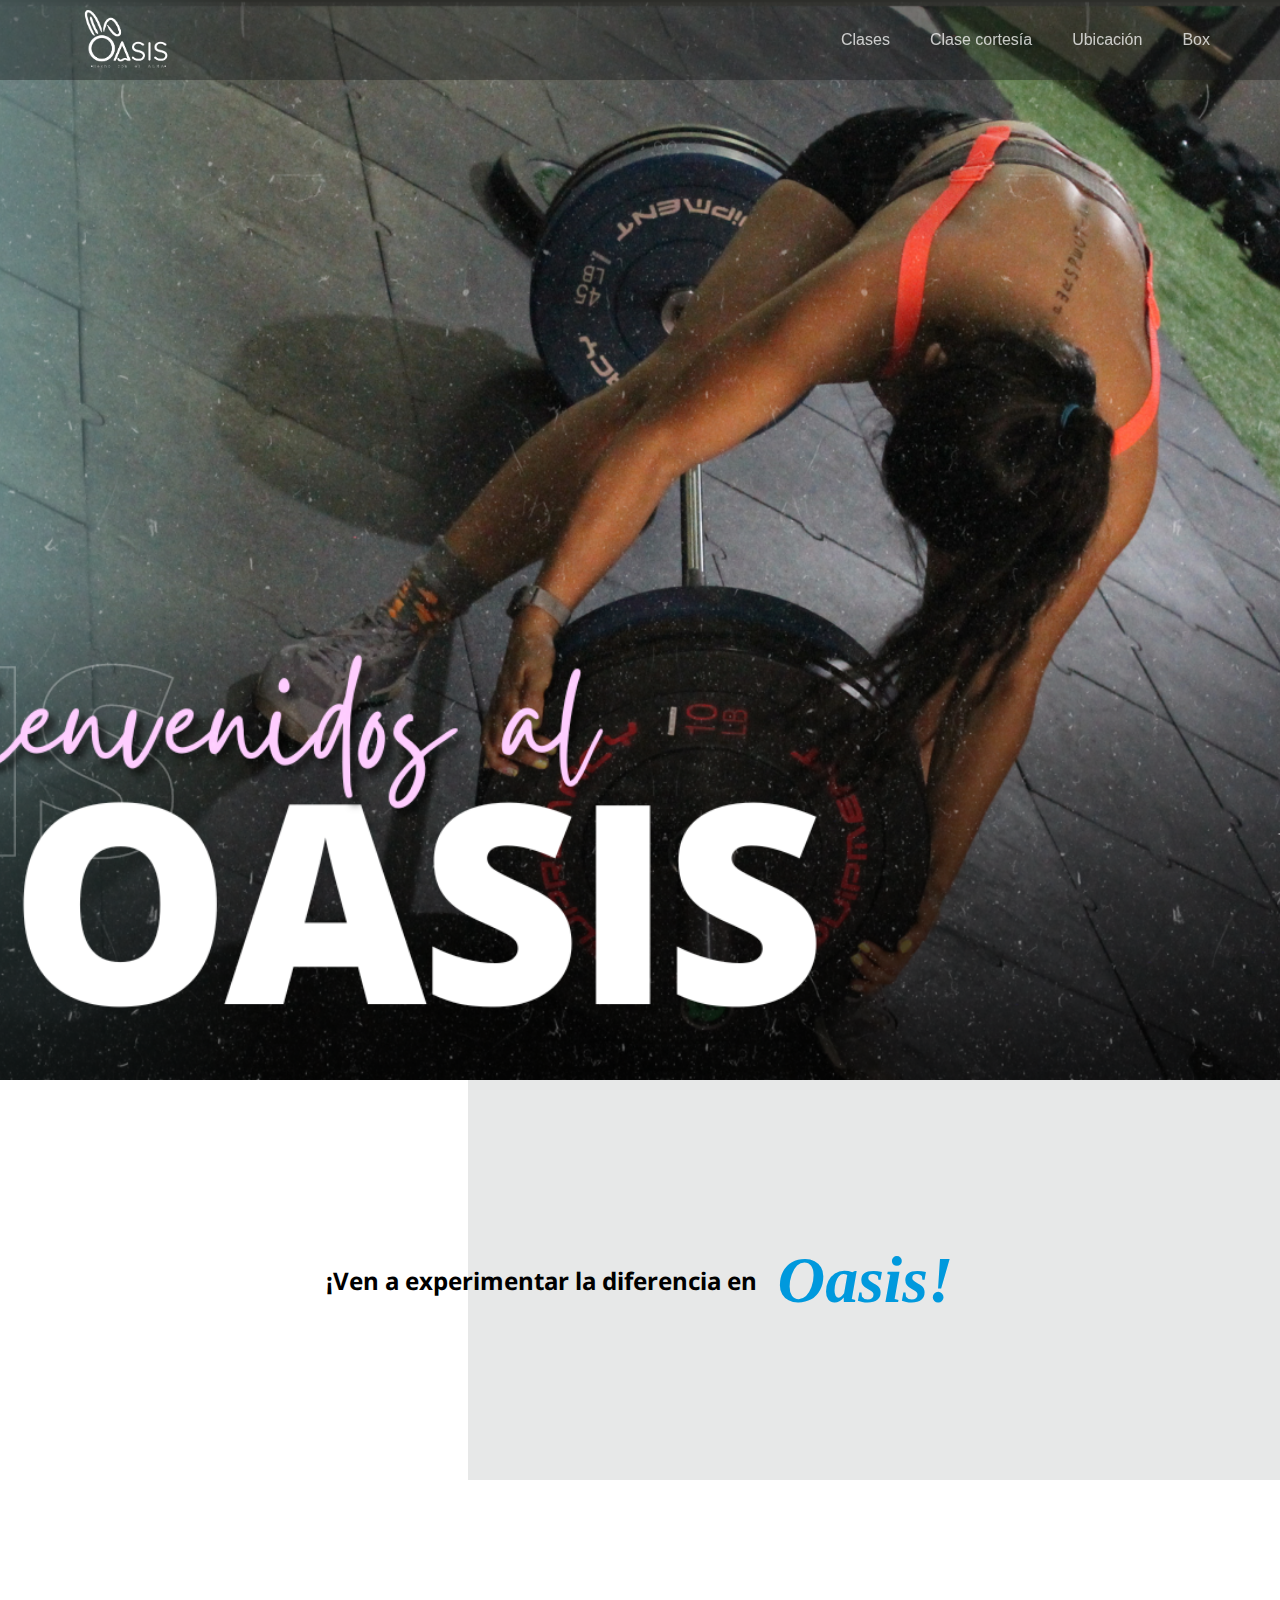
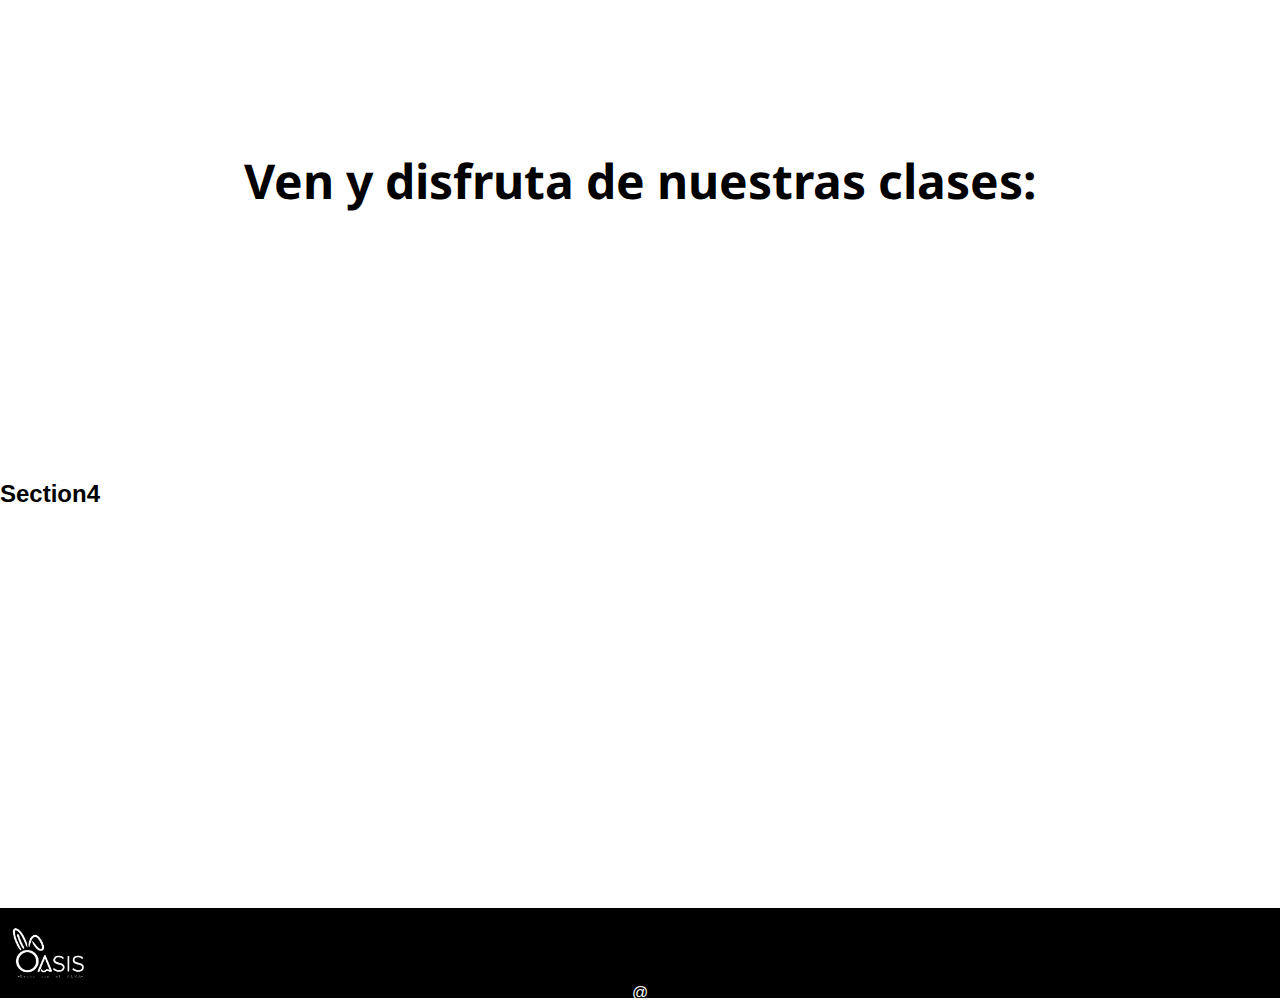
==== OASIS/index.html @ 42838b5b "Se migra el proyecto oasis para repositorio aparte" ====
<!DOCTYPE html>
<html lang="en">
  <head>
    <meta charset="UTF-8" />
    <meta http-equiv="X-UA-Compatible" content="IE=edge" />
    <meta name="viewport" content="width=device-width, initial-scale=1.0" />
    <link
      rel="shortcut icon"
      href="./icons/aplicacionesLogo-07 (1).ico"
      type="image/x-icon"
    />
    <link rel="preconnect" href="https://fonts.googleapis.com" />
    <link rel="preconnect" href="https://fonts.gstatic.com" crossorigin />
    <link
      href="https://fonts.googleapis.com/css2?family=Noto+Sans:ital,wght@0,300;0,500;0,700;1,300&display=swap"
      rel="stylesheet"
    />
    <link
      rel="stylesheet"
      href="https://cdnjs.cloudflare.com/ajax/libs/font-awesome/6.4.0/css/all.min.css"
      integrity="sha512-iecdLmaskl7CVkqkXNQ/ZH/XLlvWZOJyj7Yy7tcenmpD1ypASozpmT/E0iPtmFIB46ZmdtAc9eNBvH0H/ZpiBw=="
      crossorigin="anonymous"
      referrerpolicy="no-referrer"
    />
    <link
      href="https://cdn.jsdelivr.net/npm/bootstrap@5.3.0/dist/css/bootstrap.min.css"
      rel="stylesheet"
      integrity="sha384-9ndCyUaIbzAi2FUVXJi0CjmCapSmO7SnpJef0486qhLnuZ2cdeRhO02iuK6FUUVM"
      crossorigin="anonymous"
    />
    <link rel="stylesheet" href="style.css" />
    <title>OASIS</title>
  </head>
  <body>
    <header class="header" id="navbar">
      <div class="header__container">
        <a href="" class="logo">
          <img
            src="./images/logoOasis2.png"
            alt="logoOasis"
            class="logo__img"
          />
        </a>
        <nav class="nav">
          <ul class="nav__list">
            <li class="nav__item">
              <a href="./html/clases.html" class="nav__link">Clases</a>
            </li>
            <li class="nav__item">
              <a href="./html/cortesia.html" class="nav__link"
                >Clase cortesía</a
              >
            </li>
            <li class="nav__item">
              <a href="./html/ubicacion.html" class="nav__link">Ubicación</a>
            </li>
            <li class="nav__item">
              <a href="../OASIS/html/box.html" class="nav__link">Box</a>
            </li>
          </ul>
        </nav>
      </div>
    </header>
    <main>
      <section class="sec sec1"></section>
      <section class="sec sec2">
        <div class="elementor__sec2">
          <div class="elementor_sec2--e-con-inner">
            <h6>¡Ven a experimentar la diferencia en</h6>
            <span class="italic">Oasis!</span>
          </div>
        </div>
        <div class="sec2"></div>
      </section>
      <section class="sec sec3">
        <h2>Ven y disfruta de nuestras clases:</h2>
      </section>
      <h2>Section4</h2>
      <section class="sec"></section>
    </main>
    <footer>
      <a href="" class="footer_logo">
        <img
          src="./images/logoOasis2.png"
          alt="logoOasis"
          class="footer__img"
        />
      </a>
      <a href="">@</a>
    </footer>
    <script
      src="https://cdn.jsdelivr.net/npm/bootstrap@5.3.0/dist/js/bootstrap.bundle.min.js"
      integrity="sha384-geWF76RCwLtnZ8qwWowPQNguL3RmwHVBC9FhGdlKrxdiJJigb/j/68SIy3Te4Bkz"
      crossorigin="anonymous"
    ></script>
    <script src="./index.js"></script>
  </body>
</html>
---- OASIS/style.css ----
* {
  margin: 0;
  padding: 0;
  box-sizing: border-box;
}

:root {
  --main-font: #95F6FF;;
  --primary_font:'Noto Sans', sans-serif;
}

ul {
  list-style: none;
}

a {
  text-decoration: none;
  color: inherit;
}

body {
  font-family: "Poppins", sans-serif;

  display: grid;
  min-height: 100vh;
  grid-template-rows: auto 1fr auto;
}

.header {
  background-color: rgba(19, 22, 26, 0.4);
  position: fixed;
  width: 100%;
  top: 0;
}

.header__container {
  height: 80px;
  display: flex;
  align-items: center;
  justify-content: space-between;
  max-width: 1200px;
  margin: 0 auto;
  padding: 0 30px;
}

.logo__img {
  display: block;
  height: 70px;
  transition: all 0.3s;
}

.logo__img:hover,
.social_foo:hover {
  transform: scale(1.2);
}

.nav__list {
  display: flex;
  column-gap: 40px;
}

.nav__link {
  font-size: 16px;
  color: rgba(255, 255, 255, 0.75);
  transition: all 0.4s;
}

.nav__link:hover,
.nav__link:focus {
  transform: scale(1.1);
  color: #51d5fd;
  text-decoration: underline;
}

.nav-scrolled {
  background-color: black;
}

.sec {
  width: 100%;
  height: 400px;
  display: flex;
  justify-content: center;
}

.sec1 {
  height: 120vh;
}

.sec1 {
  background-image: url("./images/portadaOasis.png");
  background-size: cover;
  background-repeat: no-repeat;
  background-position: center center;
}

.sec2{
  background-image: url(./images/fondoLetra.png);
}

.elementor__sec2{
  display: flex;
  flex-direction: row;
  justify-content: center;
  align-items: center;
  height: 100%;
}

.elementor_sec2--e-con-inner {
  display: flex;
  justify-content: center;
  align-items: center;
  font-size: 36px;
  font-family: var(--primary_font);
  gap: 20px;
}

.--e-con-inner2 h2{
  font-family: var(--primary_font);
  font-style: italic;
  font-weight: bold;
  color: var(--main-font);
}

.elementor_sec2--e-con-inner h6 span {
  font-weight: 400;
  line-height: 1em;
}

.elementor_sec2--e-con-inner span {
  font-family: "gotham";
  font-size: 66px;
  font-weight: 900;
  font-style: italic;
  color: #0099dd;
}

.elementor_sec2--wallpaper{
  
}

/******** sección de clases ********/
/* Sec3 */
.sec3{
  font-family: var(--primary_font);
  font-weight: bold;
  font-size:xx-large;
  display: flex;
  flex-direction: column;
  justify-content: center;
  align-items: center;
  height: 600px;
  margin: 0;
}

.sec3-card{
  width: 100%;
  height: 80%;
}

.cards-wrapper{
  display: flex;
}

.card{
  margin: 0 .5em;
  width: calc(100%/3);
}

/* h1 {
  text-align: center;
  margin: 1.5em;
  color: white;
}

img {
  width: 80%;
  border-radius: 5%;
}

.container {
  width: 100%;
  overflow: hidden;
  position: relative;
}

.items {
  display: flex;
  align-items: center;
  width: fit-content;
  animation: carouselAnim 20s infinite alternate linear;
}

.entry {
  display: flex;
  align-items: center;
  flex-direction: column;
  position: relative;
  width: 300px;
  background: #fff;
  margin: 1em;
  padding: 0.5em;
  border-radius: 10px;
  box-shadow: 4px 4px 5px 0px rgba(0, 0, 0, 0.5);
}

@media only screen and (max-width: 768px) {
  .items {
    animation: carouselAnim 35s infinite alternate linear;
  }
  
  @keyframes carouselAnim {
    from {
      transform: translate(0, 0);
    }
    to {
      transform: translate(calc(-100% + (2 * 360px)));
    }
  }
}

.entry p {
  text-align: center;
  padding: 1em;
}

.name {
  font-weight: bold;
}

@keyframes carouselAnim {
  from {
    transform: translate(0, 0);
  }
  to {
    transform: translate(calc(-100% + (5 * 345px)));
  }
}

.container .faders {
  width: 100%;
  position: absolute;
  height: 100%;
}

.faders .right,
.faders .left {
  background: linear-gradient(
    to right,
   
  );
  width: 15%;
  height: 100%;
  position: absolute;
  z-index: 200;
}

.right {
  right: 0;
  background: linear-gradient(
    to left,
   
  );
} */


/* sección de pie pagina */
footer {
  background-color: #000000;
  padding: 1em 0;
  text-align: center;
  color: white;
  display: flex;
  flex-direction: column;
  justify-content: space-evenly;
  height: 10vh;
  /* margin-top: auto; */
  /* position: absolute;
    bottom: 0;
    width: 100%; */
}

footer a::before {
  pointer-events: none;
}

.footer__img {
  display: block;
  height: 60px;
  transition: all 0.3s;
}
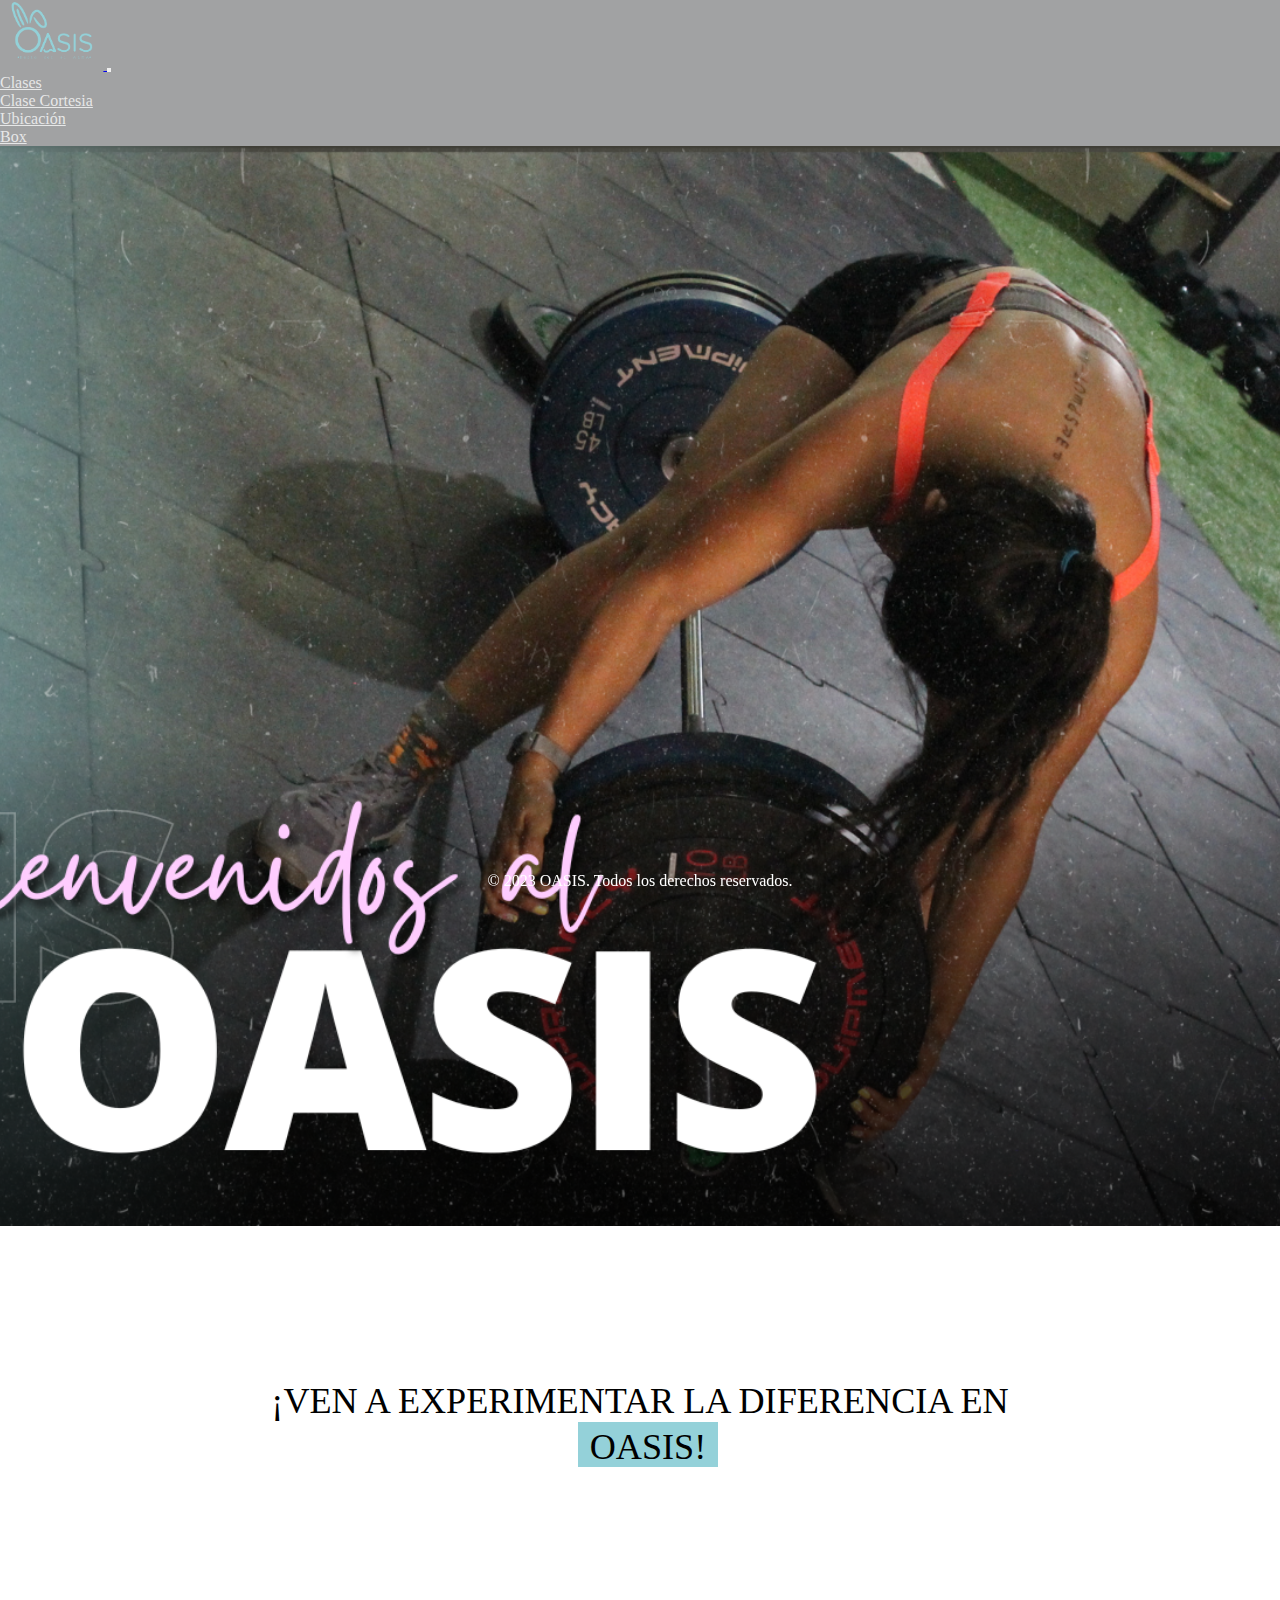
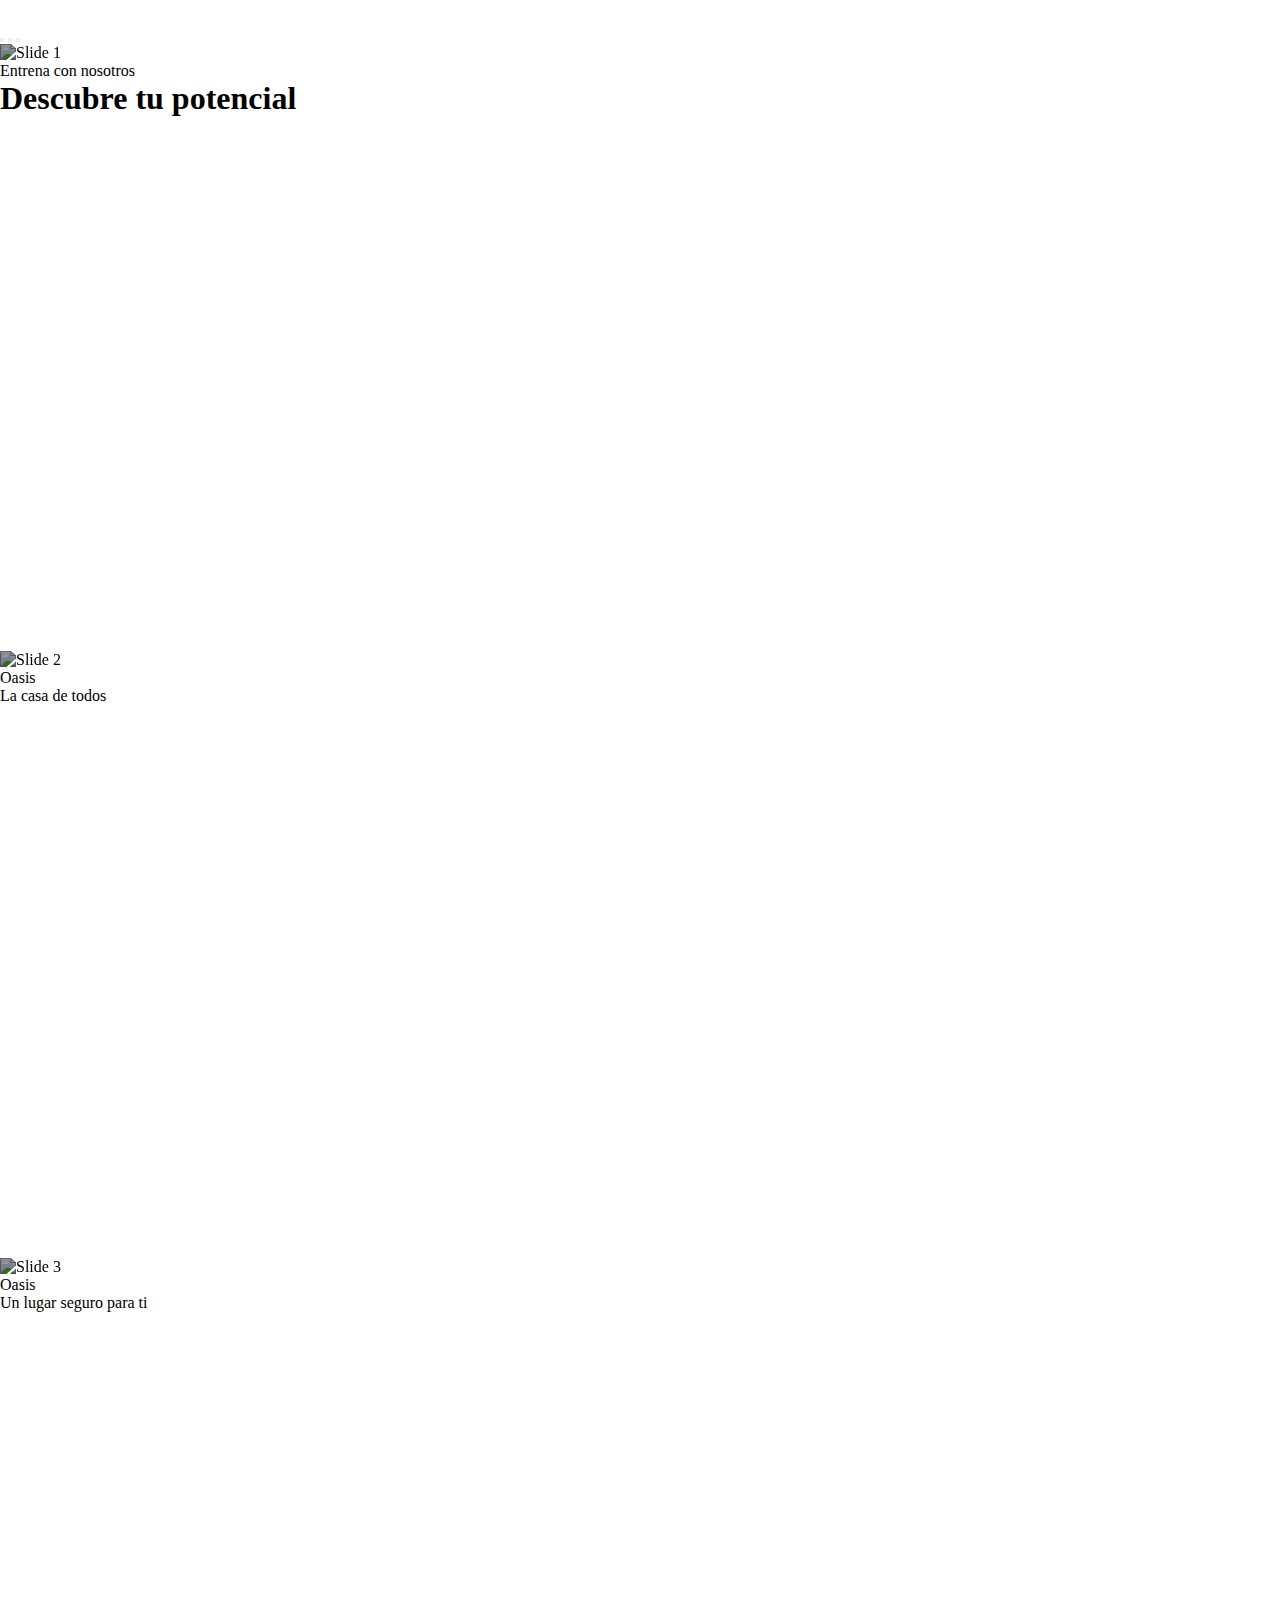
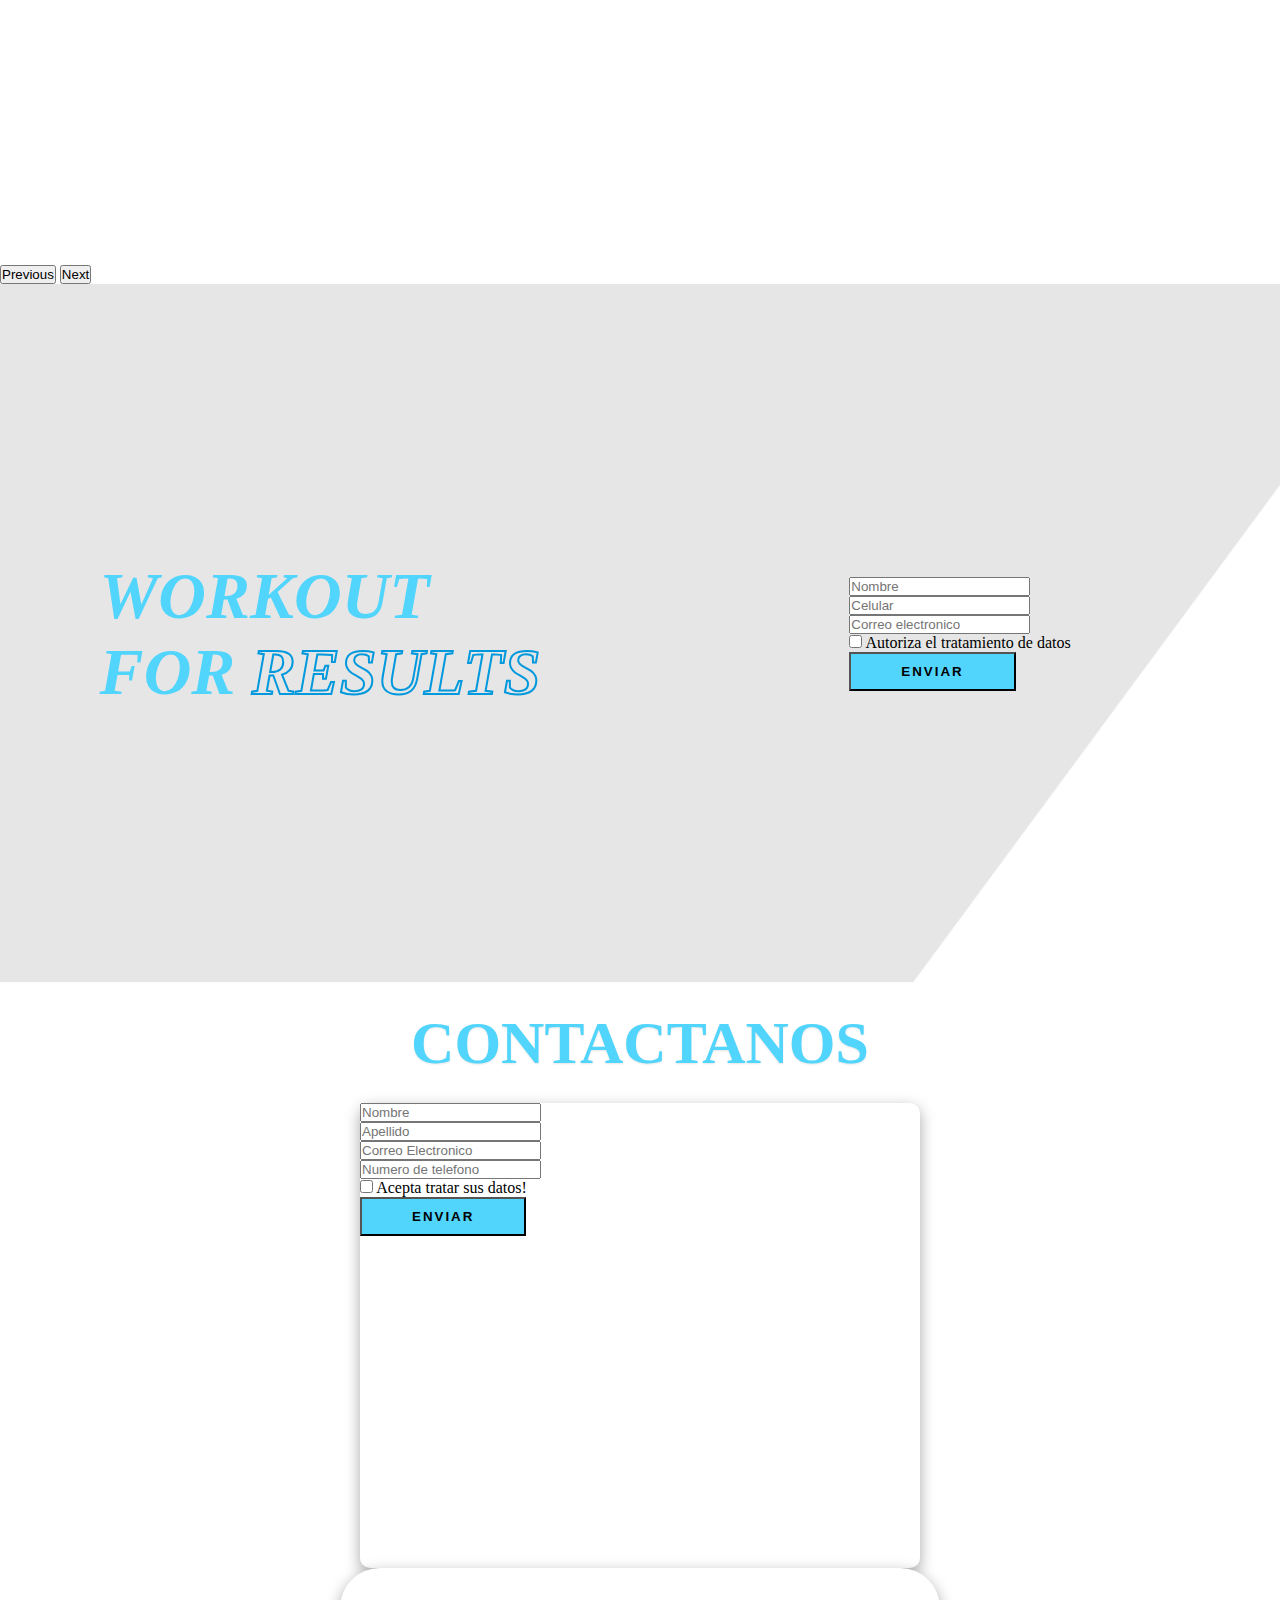
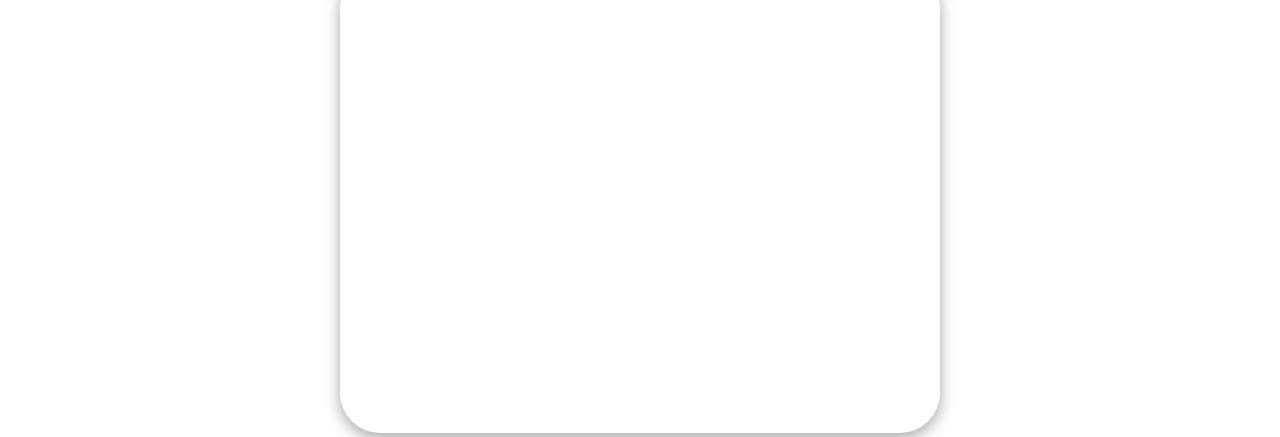
==== commit 443a3725: "Se corrigen las carpetas y rutas de llamado de las imagenes que se cargan para el proyecto" ====
--- a/OASIS/index.html
+++ b/OASIS/index.html
@@ -1,18 +1,25 @@
 <!DOCTYPE html>
-<html lang="en">
+<html lang="es">
   <head>
     <meta charset="UTF-8" />
-    <meta http-equiv="X-UA-Compatible" content="IE=edge" />
     <meta name="viewport" content="width=device-width, initial-scale=1.0" />
     <link
       rel="shortcut icon"
       href="./icons/aplicacionesLogo-07 (1).ico"
       type="image/x-icon"
     />
+    <title>OASIS</title>
+    <link
+      href="https://cdn.jsdelivr.net/npm/bootstrap@5.3.0/dist/css/bootstrap.min.css"
+      rel="stylesheet"
+      integrity="sha384-9ndCyUaIbzAi2FUVXJi0CjmCapSmO7SnpJef0486qhLnuZ2cdeRhO02iuK6FUUVM"
+      crossorigin="anonymous"
+    />
+
     <link rel="preconnect" href="https://fonts.googleapis.com" />
     <link rel="preconnect" href="https://fonts.gstatic.com" crossorigin />
     <link
-      href="https://fonts.googleapis.com/css2?family=Noto+Sans:ital,wght@0,300;0,500;0,700;1,300&display=swap"
+      href="https://fonts.googleapis.com/css2?family=DM+Sans:ital,wght@0,500;0,700;1,400&family=Inter:wght@300;500&family=Roboto:wght@300&display=swap"
       rel="stylesheet"
     />
     <link
@@ -22,71 +29,243 @@
       crossorigin="anonymous"
       referrerpolicy="no-referrer"
     />
-    <link
-      href="https://cdn.jsdelivr.net/npm/bootstrap@5.3.0/dist/css/bootstrap.min.css"
-      rel="stylesheet"
-      integrity="sha384-9ndCyUaIbzAi2FUVXJi0CjmCapSmO7SnpJef0486qhLnuZ2cdeRhO02iuK6FUUVM"
-      crossorigin="anonymous"
-    />
     <link rel="stylesheet" href="style.css" />
-    <title>OASIS</title>
   </head>
   <body>
-    <header class="header" id="navbar">
-      <div class="header__container">
-        <a href="" class="logo">
-          <img
-            src="./images/logoOasis2.png"
-            alt="logoOasis"
-            class="logo__img"
-          />
-        </a>
-        <nav class="nav">
-          <ul class="nav__list">
-            <li class="nav__item">
-              <a href="./html/clases.html" class="nav__link">Clases</a>
-            </li>
-            <li class="nav__item">
-              <a href="./html/cortesia.html" class="nav__link"
-                >Clase cortesía</a
-              >
-            </li>
-            <li class="nav__item">
-              <a href="./html/ubicacion.html" class="nav__link">Ubicación</a>
-            </li>
-            <li class="nav__item">
-              <a href="../OASIS/html/box.html" class="nav__link">Box</a>
-            </li>
-          </ul>
-        </nav>
-      </div>
+    <header>
+      <nav class="navbar fixed-top navbar-expand-lg">
+        <div class="container-fluid">
+          <a class="navbar-brand icon" href="#">
+            <img
+              src="./images/logoOasis.png"
+              alt="Logo"
+              class="d-inline-block align-text-top"
+            />
+          </a>
+          <button
+            class="navbar-toggler"
+            type="button"
+            data-bs-toggle="collapse"
+            data-bs-target="#navbarNav"
+            aria-controls="navbarNav"
+            aria-expanded="false"
+            aria-label="Toggle navigation"
+          >
+            <span class="navbar-toggler-icon"></span>
+          </button>
+          <div class="collapse navbar-collapse" id="navbarNav">
+            <ul class="navbar-nav">
+              <li class="nav-item">
+                <a class="nav-link nav__link" href="#sec3">Clases</a>
+              </li>
+              <li class="nav-item">
+                <a class="nav-link nav__link" href="#sec5">Clase Cortesia</a>
+              </li>
+              <li class="nav-item">
+                <a class="nav-link nav__link" href="#sec4">Ubicación</a>
+              </li>
+              <li class="nav-item">
+                <a class="nav-link nav__link" href="#">Box</a>
+              </li>
+            </ul>
+          </div>
+        </div>
+      </nav>
     </header>
     <main>
-      <section class="sec sec1"></section>
+      <section class="sec sec1" >
+      </section>
       <section class="sec sec2">
-        <div class="elementor__sec2">
-          <div class="elementor_sec2--e-con-inner">
-            <h6>¡Ven a experimentar la diferencia en</h6>
-            <span class="italic">Oasis!</span>
-          </div>
-        </div>
-        <div class="sec2"></div>
-      </section>
-      <section class="sec sec3">
-        <h2>Ven y disfruta de nuestras clases:</h2>
-      </section>
-      <h2>Section4</h2>
-      <section class="sec"></section>
+        <div class="sec2--title">
+        <!-- <h1 class="display-3">¡Ven a experimentar la diferencia en</h1>
+        <h1 class="display-3 sub--title">Oasis!</h1> -->
+        <p>¡Ven a experimentar la diferencia en</p>
+        <section class="animation">
+          <div class="first"><div class="first-sp"><span>OASIS!</span></div></div>
+          <div class="second"><div class="first-sp">🐰</div></div>
+        </section>
+
+      </div>
+      </section>
+      <section class="sec3" id="sec3">
+        
+        <div id="hero-carousel" class="carousel slide" data-bs-ride="carousel">
+          <div class="carousel-indicators">
+            <button type="button" data-bs-target="#hero-carousel" data-bs-slide-to="0" class="active" aria-current="true" aria-label="Slide 1"></button>
+            <button type="button" data-bs-target="#hero-carousel" data-bs-slide-to="1" aria-label="Slide 2"></button>
+            <button type="button" data-bs-target="#hero-carousel" data-bs-slide-to="2" aria-label="Slide 3"></button>
+          </div>
+      
+          <div class="carousel-inner">
+            <div class="carousel-item active c-item">
+              <img src="./images/portada.jpeg" class="d-block w-100 c-img" alt="Slide 1">
+              <div class="carousel-caption top-0 mt-4">
+                <p class="mt-5 fs-3 text-uppercase">Entrena con nosotros</p>
+                <h1 class="display-1 fw-bolder text-capitalize">Descubre tu potencial</h1>
+                <!-- <button class="btn btn-primary px-4 py-2 fs-5 mt-5">Book a tour</button> -->
+              </div>
+            </div>
+            <div class="carousel-item c-item">
+              <img src="./images/oasisChallengeMother.jpeg" class="d-block w-100 c-img" alt="Slide 2">
+              <div class="carousel-caption top-0 mt-4">
+                <p class="text-uppercase fs-3 mt-5">Oasis</p>
+                <p class="display-1 fw-bolder text-capitalize">La casa de todos</p>
+                <!-- <button class="btn btn-primary px-4 py-2 fs-5 mt-5" data-bs-toggle="modal"
+                  data-bs-target="#booking-modal">Book a tour</button> -->
+              </div>
+            </div>
+            <div class="carousel-item c-item">
+              <img src="./images/teacher.jpeg" class="d-block w-100 c-img" alt="Slide 3">
+              <div class="carousel-caption top-0 mt-4">
+                <p class="text-uppercase fs-3 mt-5">Oasis</p>
+                <p class="display-1 fw-bolder text-capitalize">Un lugar seguro para ti</p>
+                <!-- <button class="btn btn-primary px-4 py-2 fs-5 mt-5" data-bs-toggle="modal"
+                  data-bs-target="#booking-modal">Book a tour</button> -->
+              </div>
+            </div>
+          </div>
+          <button class="carousel-control-prev" type="button" data-bs-target="#hero-carousel" data-bs-slide="prev">
+            <span class="carousel-control-prev-icon" aria-hidden="true"></span>
+            <span class="visually-hidden">Previous</span>
+          </button>
+          <button class="carousel-control-next" type="button" data-bs-target="#hero-carousel" data-bs-slide="next">
+            <span class="carousel-control-next-icon" aria-hidden="true"></span>
+            <span class="visually-hidden">Next</span>
+          </button>
+        </div>
+      </section>
+      <section class="sec sec5" id="sec5">
+        <div class="child5-1">
+          <div class="col-md-6 col-sm-12 col-xs-12">
+            <h2>
+              <span class="italic">
+                WORKOUT
+                <br>
+                FOR
+              </span>
+              <span class="bordeazul">
+                RESULTS
+              </span>
+            </h2>
+          </div>
+        </div>
+        <div class="child5-2">
+          <div class="col-md-6 col-sm-12 col-xs-12">
+            <form>
+              <div class="mb-3">
+                <input type="text" class="form-control" id="exampleInputEmail1" aria-describedby="emailHelp"
+                placeholder="Nombre" required>
+              </div>
+              <div class="mb-3">
+                <input type="number" class="form-control" id="exampleInputEmail1" aria-describedby="emailHelp"
+                placeholder="Celular" required>
+              </div>
+              <div class="mb-3">
+                <input type="email" class="form-control" id="exampleInputEmail1" aria-describedby="emailHelp"
+                placeholder="Correo electronico" required>
+              </div>
+              
+              <div class="mb-3 form-check">
+                <input type="checkbox" class="form-check-input" id="exampleCheck1">
+                <label class="form-check-label" for="exampleCheck1">Autoriza el tratamiento de datos</label>
+              </div>
+              <button type="submit" class="btn btn-primary">Enviar</button>
+            </form>
+          </div>
+        </div>
+      </section>
+
+      <section class="sec sec4" id="sec4">
+        <div class="contact-area">
+          <div class="container">
+            <div class="row">
+              <div class="col-md-12 col-sm-12 col-xs-12">
+                <div class="section-title">
+                  <h2><span>Contactanos</span></h2>
+                </div>
+              </div>
+            </div>
+          </div>
+          <div class="row">
+            <div class="col-md-6 col-sm-12 col-xs-12">
+              <div class="contact-form">
+                <form>
+                  <div class="mb-3">
+                    <input type="text" class="form-control" placeholder="Nombre" />
+                  </div>
+                  <div class="mb-3">
+                    <div class="mb-3">
+                      <input
+                        type="text"
+                        class="form-control"
+                        placeholder="Apellido"
+                      />
+                    </div>
+                  </div>
+    
+                  <div class="mb-3">
+                    <div class="mb-3">
+                      <input
+                        type="email"
+                        class="form-control"
+                        placeholder="Correo Electronico"
+                      />
+                    </div>
+                  </div>
+    
+                  <div class="mb-3">
+                    <div class="mb-3">
+                      <input
+                        type="number"
+                        class="form-control"
+                        placeholder="Numero de telefono"
+                      />
+                    </div>
+                  </div>
+    
+                  <div class="mb-3">
+                    <div class="form-check">
+                      <input
+                        class="form-check-input"
+                        type="checkbox"
+                        id="disabledFieldsetCheck"
+                      />
+                      <label class="form-check-label" for="disabledFieldsetCheck">
+                        Acepta tratar sus datos!
+                      </label>
+                    </div>
+                  </div>
+                  <button type="submit" class="btn btn-primary">Enviar</button>
+                </form>
+              </div>
+            </div>
+            <div class="col-md-6 col-sm-12 col-xs-12">
+              <div class="map-area">
+                <iframe
+                  src="https://www.google.com/maps/embed?pb=!1m18!1m12!1m3!1d3966.7162189505652!2d-75.61394908523117!3d6.168741795533894!2m3!1f0!2f0!3f0!3m2!1i1024!2i768!4f13.1!3m3!1m2!1s0x8e46836e4faf3ea5%3A0xfa23f97766a9f720!2sOasis%20Centro%20Fitness!5e0!3m2!1sen!2sco!4v1685410771292!5m2!1sen!2sco"
+                  allowfullscreen=""
+                  loading="lazy"
+                  referrerpolicy="no-referrer-when-downgrade"
+                ></iframe>
+              </div>
+            </div>
+          </div>
+        </div>
+      </section>
     </main>
-    <footer>
-      <a href="" class="footer_logo">
-        <img
-          src="./images/logoOasis2.png"
-          alt="logoOasis"
-          class="footer__img"
-        />
-      </a>
-      <a href="">@</a>
+    <footer class="footer fix-bottom bg-dark">
+      <div class="container">
+        <div class="row">
+          <div class="col">
+            <p>&copy; 2023 OASIS. Todos los derechos reservados.</p>
+          </div>
+          <div class="col">
+            <a href="https://wa.me/tunumerodewhatsapp"><i class="fab fa-whatsapp"></i></a>
+            <a href="https://www.instagram.com/oasis.cf/" target="_blank"><i class="fab fa-instagram"></i></a>
+          </div>
+          </div>
+        </div>
+      </div>
     </footer>
     <script
       src="https://cdn.jsdelivr.net/npm/bootstrap@5.3.0/dist/js/bootstrap.bundle.min.js"
--- a/OASIS/style.css
+++ b/OASIS/style.css
@@ -1,66 +1,19 @@
 * {
+  padding: 0;
   margin: 0;
-  padding: 0;
   box-sizing: border-box;
 }
 
-:root {
-  --main-font: #95F6FF;;
-  --primary_font:'Noto Sans', sans-serif;
-}
-
-ul {
-  list-style: none;
-}
-
-a {
-  text-decoration: none;
-  color: inherit;
-}
-
-body {
-  font-family: "Poppins", sans-serif;
-
-  display: grid;
-  min-height: 100vh;
-  grid-template-rows: auto 1fr auto;
-}
-
-.header {
+.icon img {
+  /* width: 50px; */
+  height: 70px;
+}
+
+nav {
   background-color: rgba(19, 22, 26, 0.4);
-  position: fixed;
-  width: 100%;
-  top: 0;
-}
-
-.header__container {
-  height: 80px;
-  display: flex;
-  align-items: center;
-  justify-content: space-between;
-  max-width: 1200px;
-  margin: 0 auto;
-  padding: 0 30px;
-}
-
-.logo__img {
-  display: block;
-  height: 70px;
-  transition: all 0.3s;
-}
-
-.logo__img:hover,
-.social_foo:hover {
-  transform: scale(1.2);
-}
-
-.nav__list {
-  display: flex;
-  column-gap: 40px;
 }
 
 .nav__link {
-  font-size: 16px;
   color: rgba(255, 255, 255, 0.75);
   transition: all 0.4s;
 }
@@ -72,8 +25,8 @@
   text-decoration: underline;
 }
 
-.nav-scrolled {
-  background-color: black;
+.navbar-collapse {
+  justify-content: flex-end;
 }
 
 .sec {
@@ -94,198 +47,213 @@
   background-position: center center;
 }
 
-.sec2{
-  background-image: url(./images/fondoLetra.png);
-}
-
-.elementor__sec2{
-  display: flex;
-  flex-direction: row;
+.c-item {
+  height: 607px;
+}
+
+.c-img {
+  height: 100%;
+  object-fit: cover;
+  filter: brightness(0.6);
+}
+
+.sec2--title p {
+  text-shadow: 0 0 7px rgba(255, 255, 255, 0.3),
+    0 0 3px rgba(255, 255, 255, 0.3);
+}
+
+.sec2--title {
+  /* display: flex;
+    flex-direction: column;
+    align-items: center; */
+
+  color: #000;
+  font-size: 2.26rem;
+  text-transform: uppercase;
+  /* height: 100vh; */
+  display: flex;
+  flex-direction: column;
+  align-items: center;
   justify-content: center;
-  align-items: center;
+}
+
+.animation {
+  height:50px;
+  overflow:hidden;
+  margin-left: 1rem;
+}
+
+.animation > div > div {
+  padding: 0.25rem 0.75rem;
+  height:2.81rem;
+  margin-bottom: 2.81rem;
+  display:inline-block;
+}
+
+.animation div:first-child {
+  animation: text-animation 7s infinite;
+}
+
+.first{
+  align-items: center;
+}
+
+.first div {
+  background-color:#94D1D9;
+}
+.second div {
+  background-color:#E5BAE8;
+}
+
+.first-sp{
+  display: flex;
+  align-items: center;
+}
+
+.first-sp span{
+  display: block;
+}
+
+@keyframes text-animation {
+  0% {margin-top: 0;}
+  10% {margin-top: 0;}
+  20% {margin-top: -5.62rem;}
+  30% {margin-top: -5.62rem;}
+  40% {margin-top: -11.24rem;}
+  60% {margin-top: -11.24rem;}
+  70% {margin-top: -5.62rem;}
+  80% {margin-top: -5.62rem;}
+  90% {margin-top: 0;}
+  100% {margin-top: 0;}
+}
+
+.sec4{
+  height: 700px;
+}
+.section-title{
+  text-align: center;
+  padding: 25px 0;
+}
+
+.section-title h2{
+  font-size: 60px;
+  text-transform: uppercase;
+  font-weight: 700;
+  text-shadow: 0 1px 2px rgb(0, 0, 0,0.1);
+}
+
+.section-title h2 span{
+  color: #51d5fd;
+}
+
+.contact-form{
+  margin-left: 20px;
+  margin-right: 20px;
+  border-radius: 10px;
+  height: 465px;
+  background-color: #fff;
+  box-shadow: rgba(0, 0, 0, 0.35) 0 5px 15px;
+}
+
+.contact-form .btn{
+  background: #51d5fd;
+  text-transform: uppercase;
+  font-weight: 700;
+  padding: 10px 50px;
+  letter-spacing: 2px;
+}
+
+.map-area{
+width: 600px;  
+height: 465px;
+background: #fff;
+box-shadow: rgba(0, 0, 0, 0.35) 0 5px 15px; 
+border-radius: 40px;
+}
+
+.map-area iframe{
+  width: 100%;
   height: 100%;
-}
-
-.elementor_sec2--e-con-inner {
+  border: none;
+}
+
+/* responsive */
+
+@media(max-width: 991px){
+  .contact-form{
+      margin-bottom: 30px;
+  }
+  .map-area{
+      width: 100%;
+      height: 400px;
+  }
+}
+
+
+.sec5{
+  /* display: flex;
+  align-items: center;
+  justify-content: space-around;
+  gap: 20;
+  width: 700px; */
+  display: flex;
+  justify-content: space-around;
+  height: 700px;
+  background-image: url("./images/fondo-formularioclase.png");
+  background-size: cover;
+  background-repeat: no-repeat;
+  background-position: center center;
+}
+
+
+.child5-1,.child5-2{
   display: flex;
   justify-content: center;
   align-items: center;
-  font-size: 36px;
-  font-family: var(--primary_font);
-  gap: 20px;
-}
-
-.--e-con-inner2 h2{
-  font-family: var(--primary_font);
-  font-style: italic;
-  font-weight: bold;
-  color: var(--main-font);
-}
-
-.elementor_sec2--e-con-inner h6 span {
-  font-weight: 400;
-  line-height: 1em;
-}
-
-.elementor_sec2--e-con-inner span {
-  font-family: "gotham";
+  width: 100%;
+}
+
+
+.child5-2 .btn{
+  background: #51d5fd;
+  text-transform: uppercase;
+  font-weight: 700;
+  padding: 10px 50px;
+  letter-spacing: 2px;
+}
+
+
+.italic{
+  font-family: Georgia, 'Times New Roman', Times, serif;
   font-size: 66px;
   font-weight: 900;
-  font-style: italic;
-  color: #0099dd;
-}
-
-.elementor_sec2--wallpaper{
-  
-}
-
-/******** sección de clases ********/
-/* Sec3 */
-.sec3{
-  font-family: var(--primary_font);
-  font-weight: bold;
-  font-size:xx-large;
-  display: flex;
-  flex-direction: column;
-  justify-content: center;
-  align-items: center;
-  height: 600px;
-  margin: 0;
-}
-
-.sec3-card{
-  width: 100%;
-  height: 80%;
-}
-
-.cards-wrapper{
-  display: flex;
-}
-
-.card{
-  margin: 0 .5em;
-  width: calc(100%/3);
-}
-
-/* h1 {
+  font-style:italic;
+  color: #51d5fd;
+}
+
+.bordeazul{
+  font-family: Georgia, 'Times New Roman', Times, serif;
+  font-size: 66px;
+  font-weight: 900;
+  font-style:italic;
+  color: #E6E6E6;
+  opacity: 1;
+  -webkit-text-stroke: 2px #0099DD;
+}
+
+.fix-bottom {
+  position: fixed;
+  bottom: 0;
+  width: 100%;
+  color: white;
+  padding: 10px 0;
   text-align: center;
-  margin: 1.5em;
-  color: white;
-}
-
-img {
-  width: 80%;
-  border-radius: 5%;
-}
-
-.container {
-  width: 100%;
-  overflow: hidden;
-  position: relative;
-}
-
-.items {
-  display: flex;
-  align-items: center;
-  width: fit-content;
-  animation: carouselAnim 20s infinite alternate linear;
-}
-
-.entry {
-  display: flex;
-  align-items: center;
-  flex-direction: column;
-  position: relative;
-  width: 300px;
-  background: #fff;
-  margin: 1em;
-  padding: 0.5em;
-  border-radius: 10px;
-  box-shadow: 4px 4px 5px 0px rgba(0, 0, 0, 0.5);
-}
-
-@media only screen and (max-width: 768px) {
-  .items {
-    animation: carouselAnim 35s infinite alternate linear;
-  }
-  
-  @keyframes carouselAnim {
-    from {
-      transform: translate(0, 0);
-    }
-    to {
-      transform: translate(calc(-100% + (2 * 360px)));
-    }
-  }
-}
-
-.entry p {
-  text-align: center;
-  padding: 1em;
-}
-
-.name {
-  font-weight: bold;
-}
-
-@keyframes carouselAnim {
-  from {
-    transform: translate(0, 0);
-  }
-  to {
-    transform: translate(calc(-100% + (5 * 345px)));
-  }
-}
-
-.container .faders {
-  width: 100%;
-  position: absolute;
-  height: 100%;
-}
-
-.faders .right,
-.faders .left {
-  background: linear-gradient(
-    to right,
-   
-  );
-  width: 15%;
-  height: 100%;
-  position: absolute;
-  z-index: 200;
-}
-
-.right {
-  right: 0;
-  background: linear-gradient(
-    to left,
-   
-  );
-} */
-
-
-/* sección de pie pagina */
-footer {
-  background-color: #000000;
-  padding: 1em 0;
-  text-align: center;
-  color: white;
-  display: flex;
-  flex-direction: column;
-  justify-content: space-evenly;
-  height: 10vh;
-  /* margin-top: auto; */
-  /* position: absolute;
-    bottom: 0;
-    width: 100%; */
-}
-
-footer a::before {
-  pointer-events: none;
-}
-
-.footer__img {
-  display: block;
+}
+
+.col a {
+  font-size: 28px;
+  text-decoration: none;
+  width: 60px;
   height: 60px;
-  transition: all 0.3s;
-}
+  color: #f1f1f1;
+}
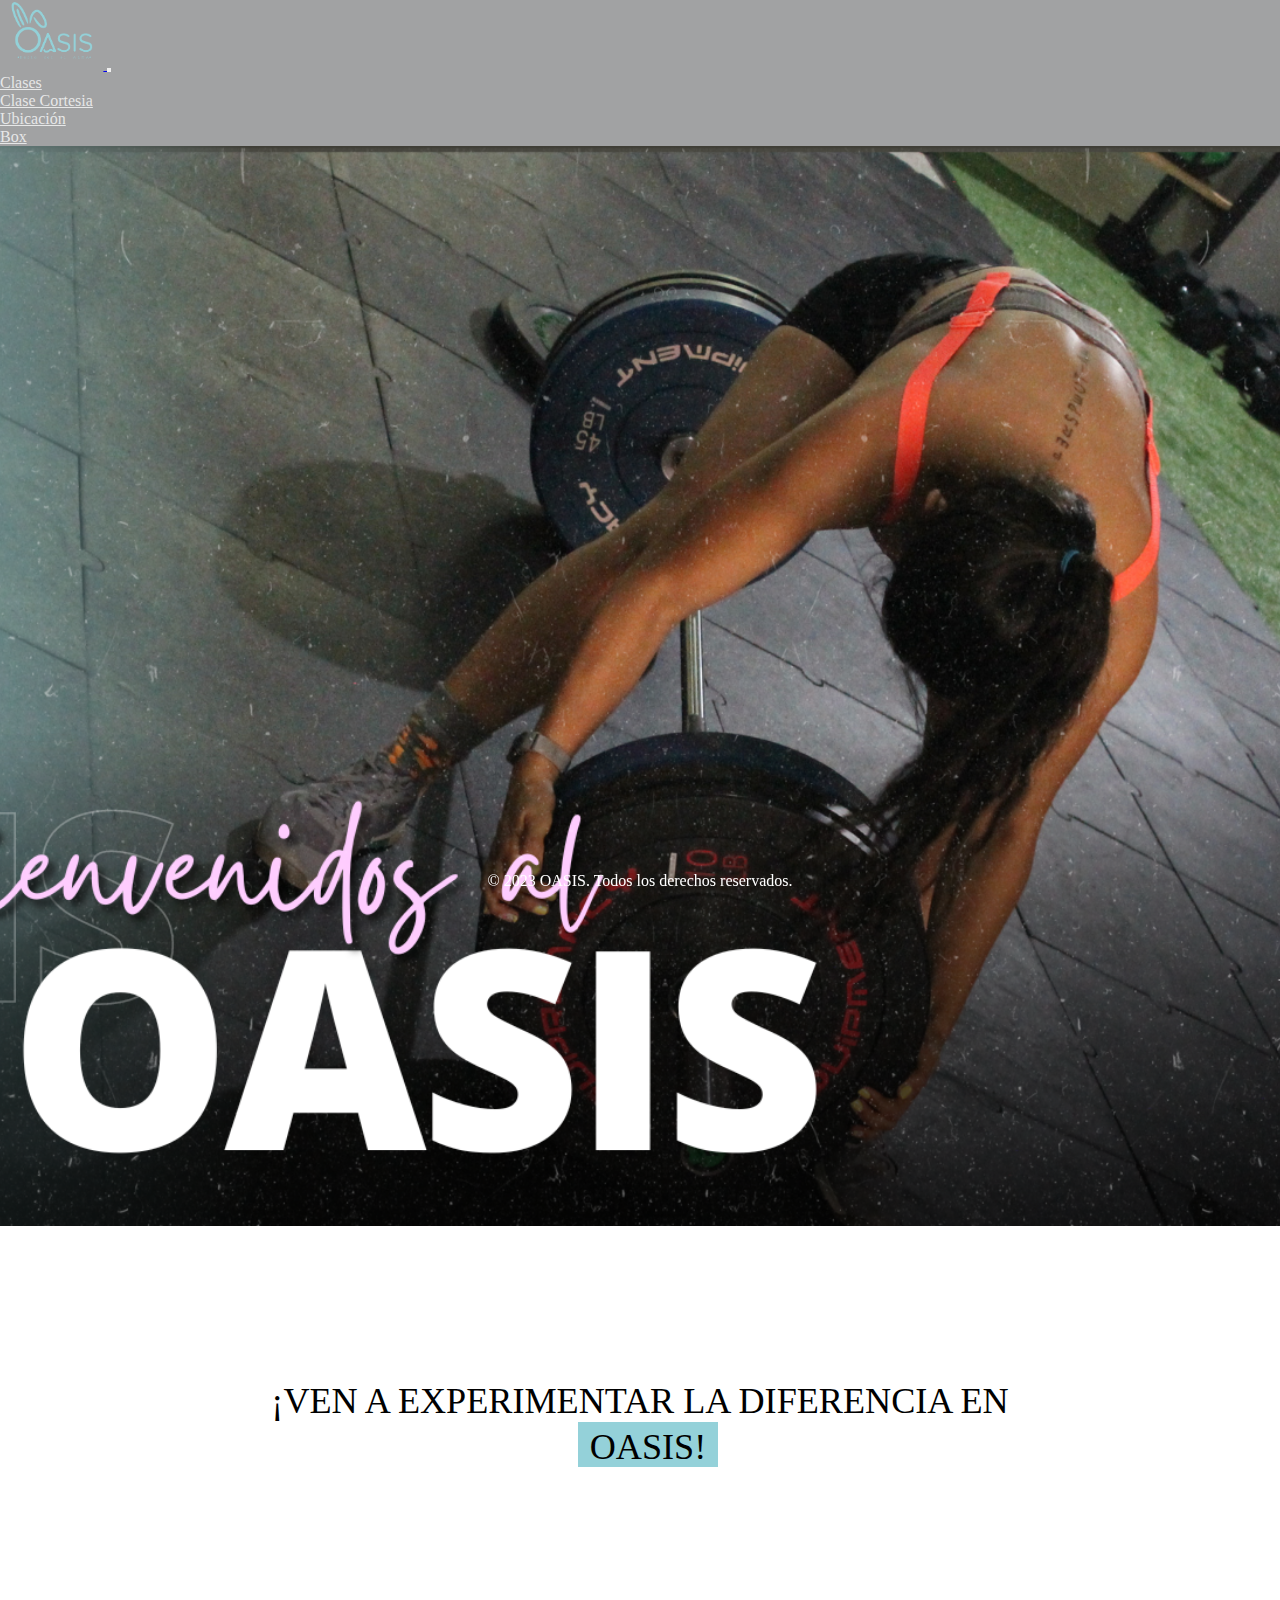
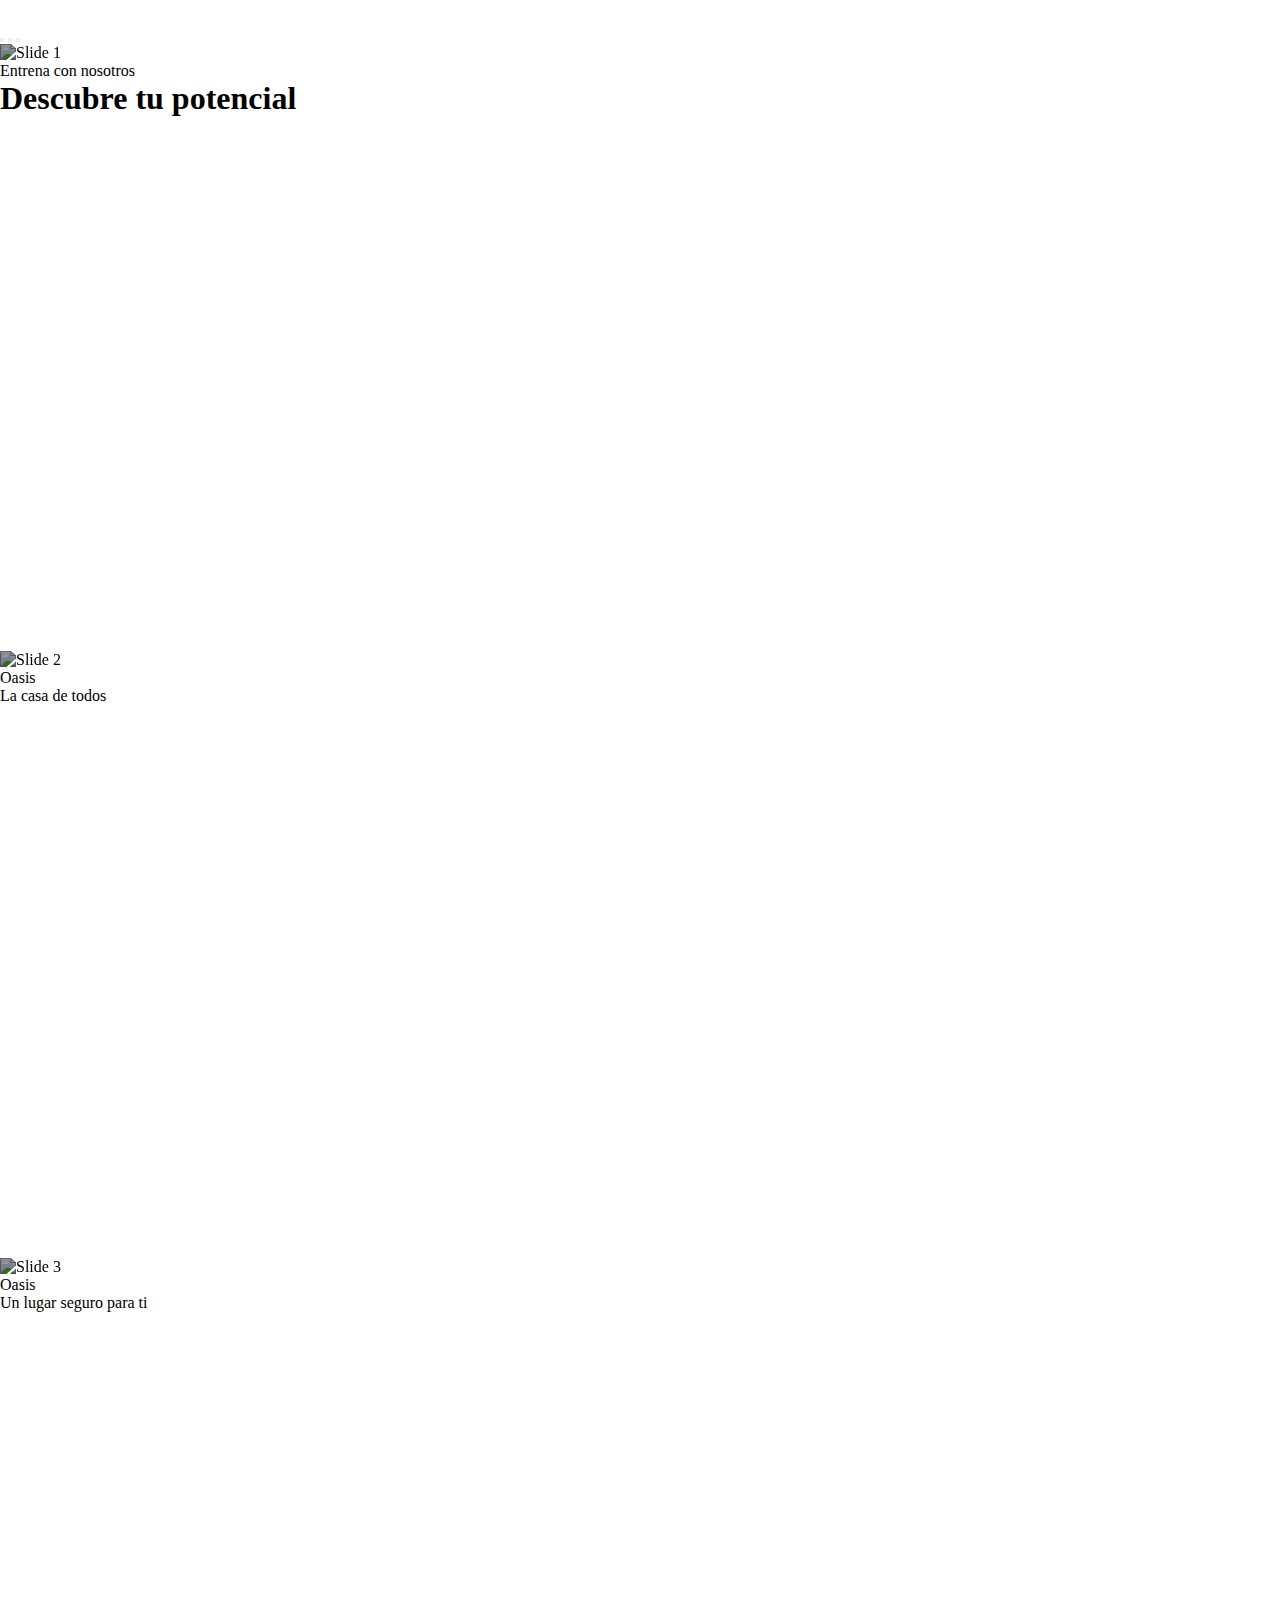
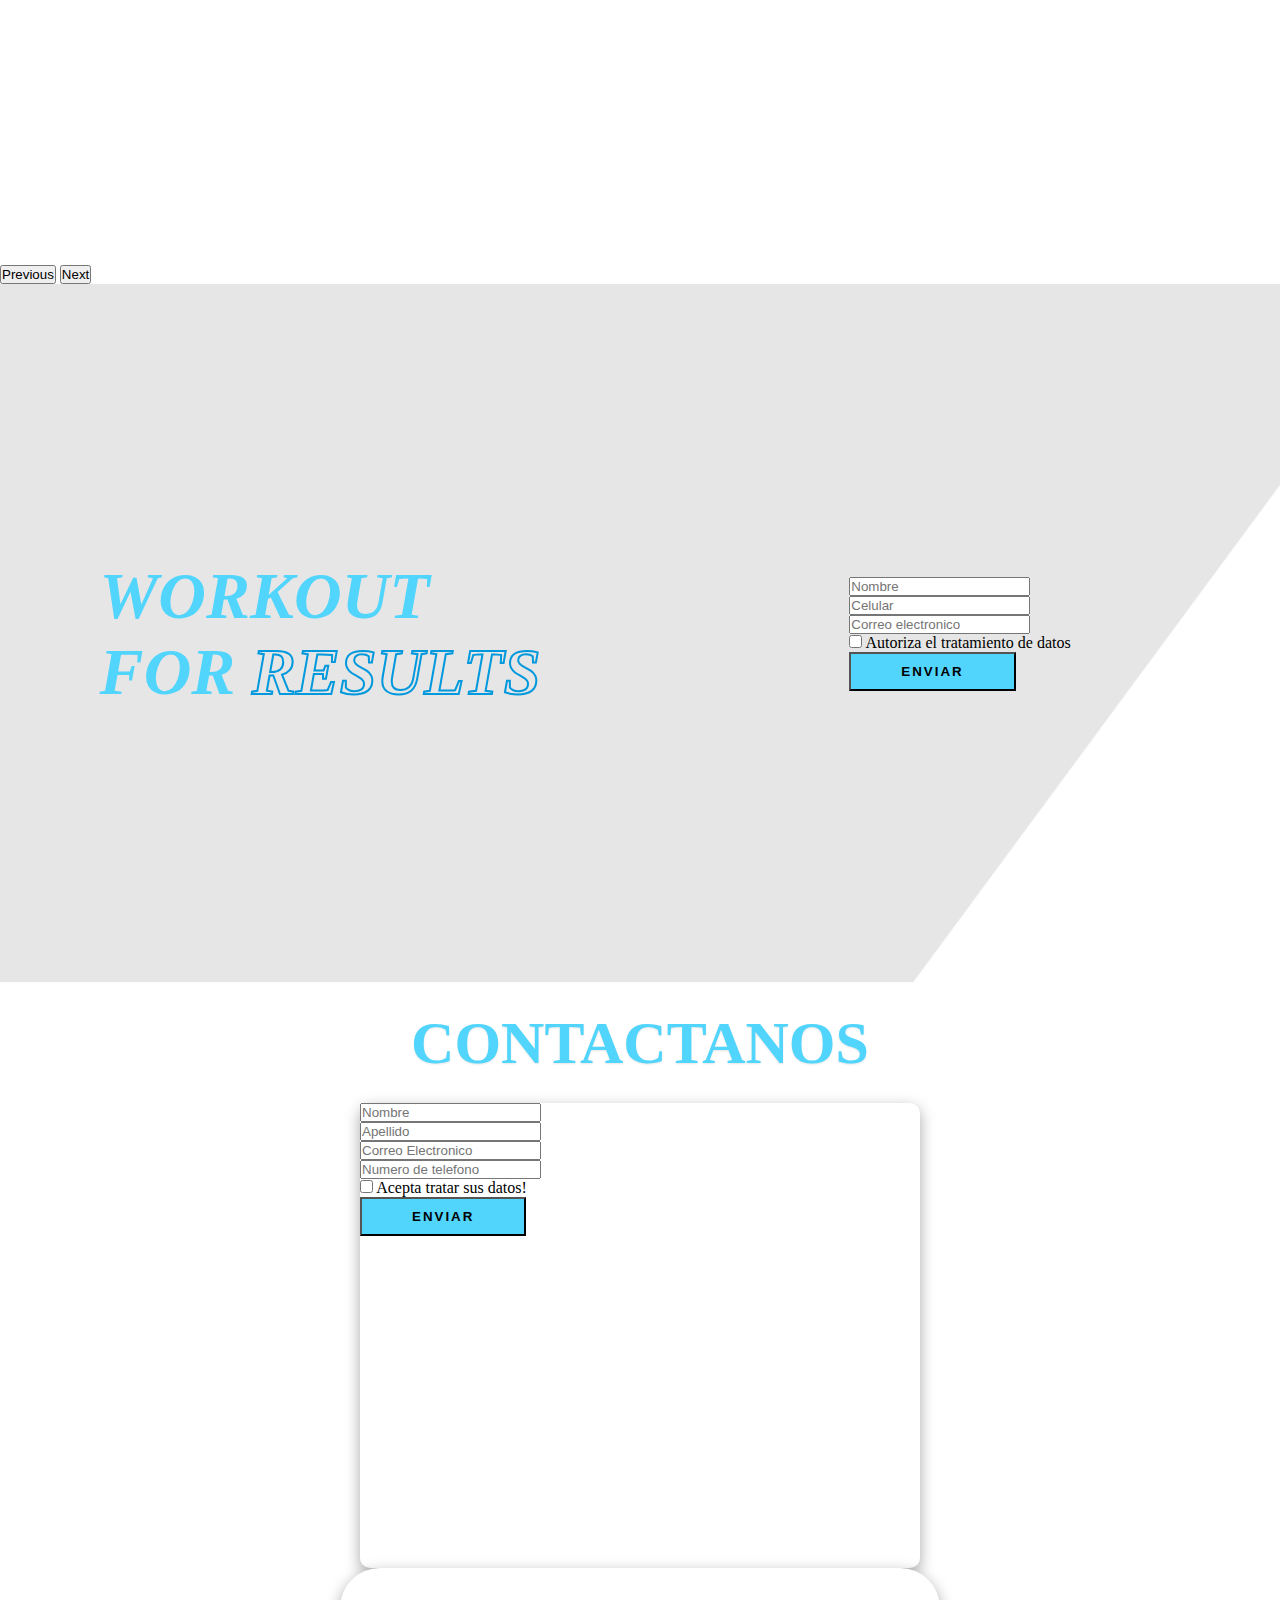
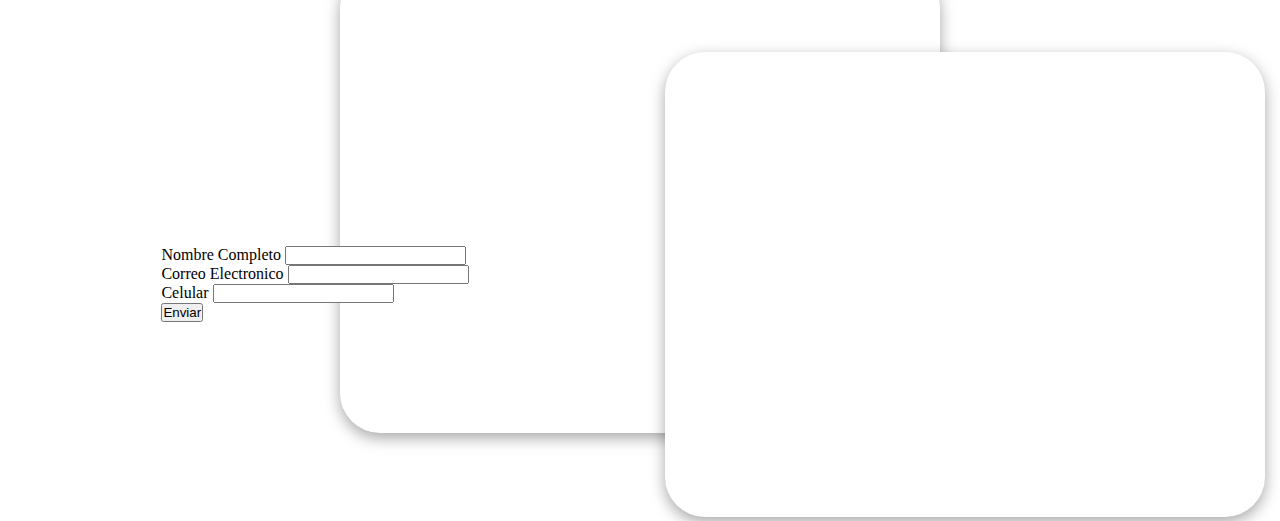
==== commit 1718b42f: "Se agregan ajustes" ====
--- a/OASIS/index.html
+++ b/OASIS/index.html
@@ -252,6 +252,35 @@
           </div>
         </div>
       </section>
+      <section class="sec sec6">
+        <div class="sec6-1">
+          <form>
+            <div class="mb-5">
+              <label for="fullname" class="form-label">Nombre Completo</label>
+              <input type="text" class="form-control" id="fullname" aria-describedby="">
+            </div>
+            <div class="mb-5">
+              <label for="email" class="form-label">Correo Electronico</label>
+              <input type="email" class="form-control" id="email" aria-describedby="emailHelp">
+            </div>
+            <div class="mb-5">
+              <label class="form-label" for="Celular">Celular</label>
+              <input type="number" class="form-control" id="Celular">
+            </div>
+            <button type="submit" class="btn btn-primary">Enviar</button>
+          </form>
+        </div>
+        <div class="sec6-2">
+          <div class="map-area">
+            <iframe
+              src="https://www.google.com/maps/embed?pb=!1m18!1m12!1m3!1d3966.7162189505652!2d-75.61394908523117!3d6.168741795533894!2m3!1f0!2f0!3f0!3m2!1i1024!2i768!4f13.1!3m3!1m2!1s0x8e46836e4faf3ea5%3A0xfa23f97766a9f720!2sOasis%20Centro%20Fitness!5e0!3m2!1sen!2sco!4v1685410771292!5m2!1sen!2sco"
+              allowfullscreen=""
+              loading="lazy"
+              referrerpolicy="no-referrer-when-downgrade"
+            ></iframe>
+          </div>
+        </div>
+      </section>
     </main>
     <footer class="footer fix-bottom bg-dark">
       <div class="container">
--- a/OASIS/style.css
+++ b/OASIS/style.css
@@ -222,6 +222,21 @@
   letter-spacing: 2px;
 }
 
+.sec6{
+  display: flex;
+  flex-direction: row;
+  gap: 20px;
+  width: 100%;
+  justify-items: center;
+  align-items: center;
+}
+
+.sec6-1, .sec6-2{
+  width: 50%;
+  display: flex;
+  justify-content: center;
+  margin: 0;
+}
 
 .italic{
   font-family: Georgia, 'Times New Roman', Times, serif;
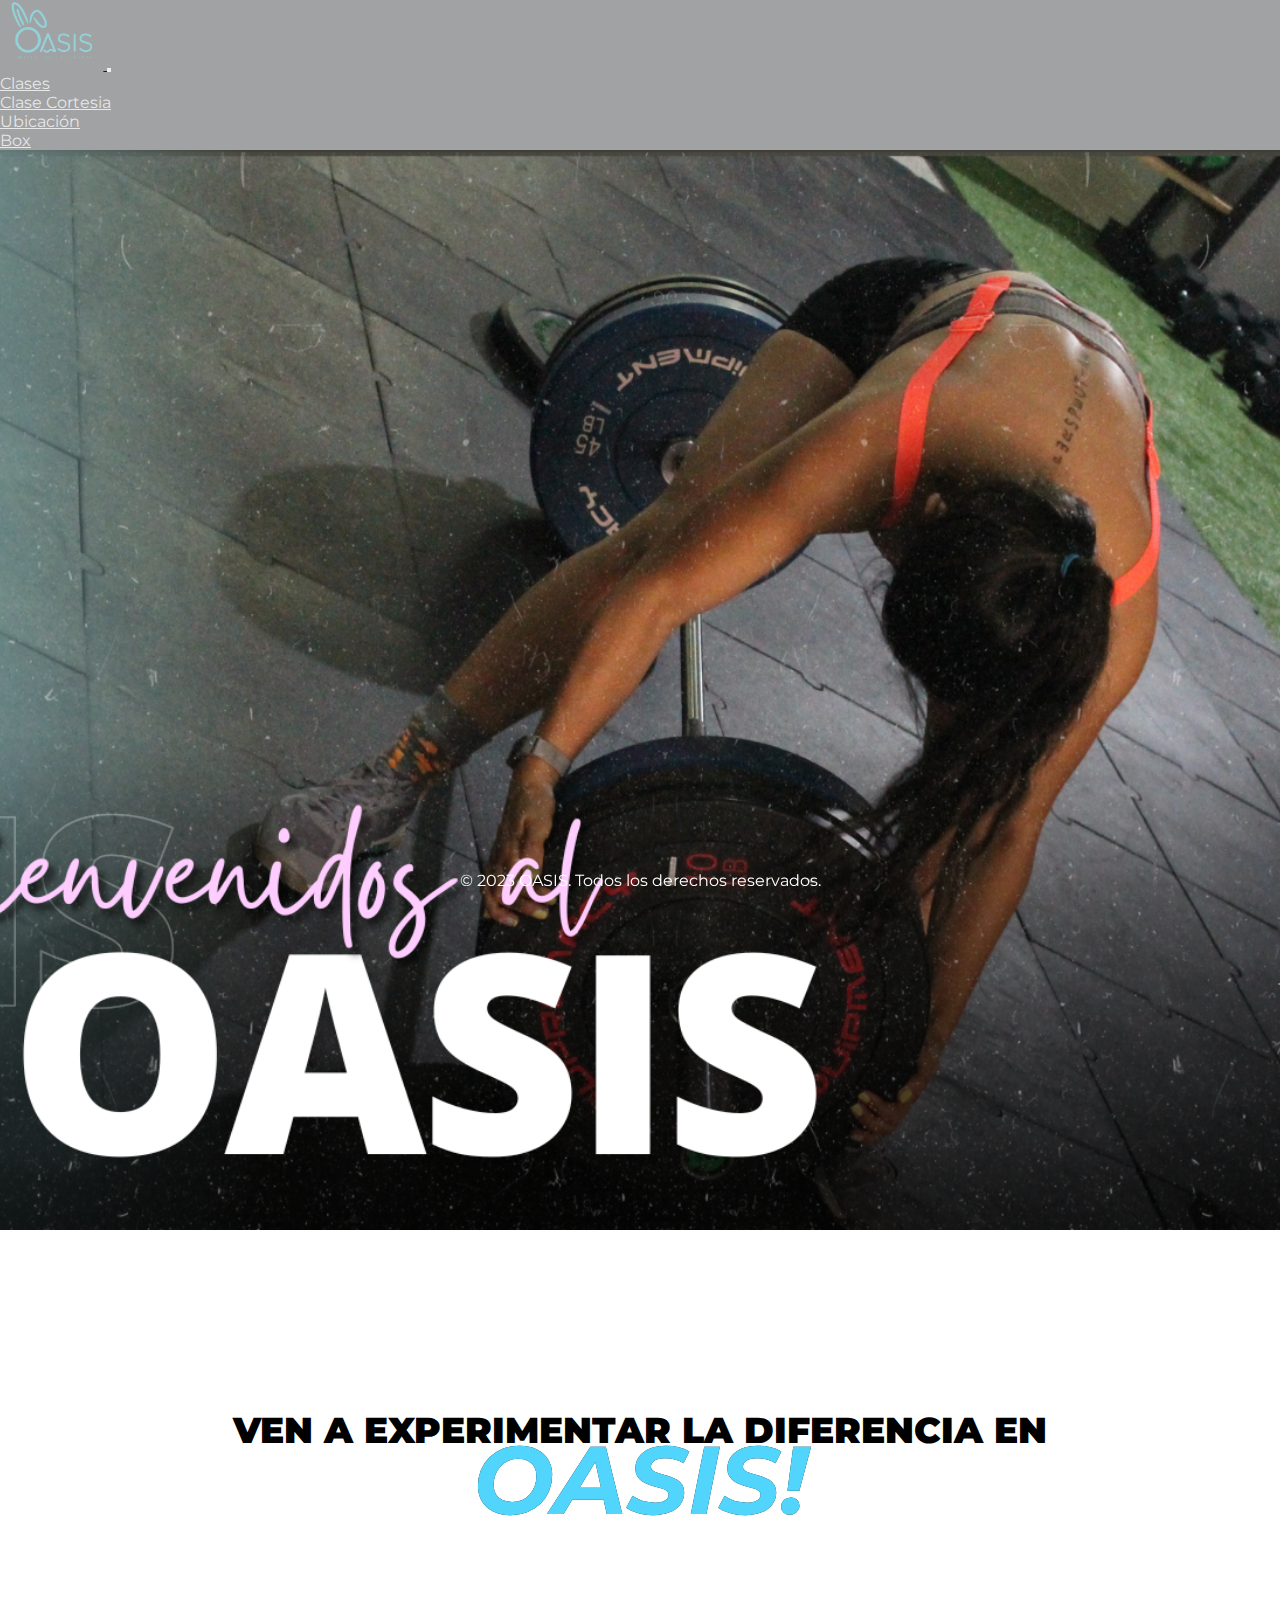
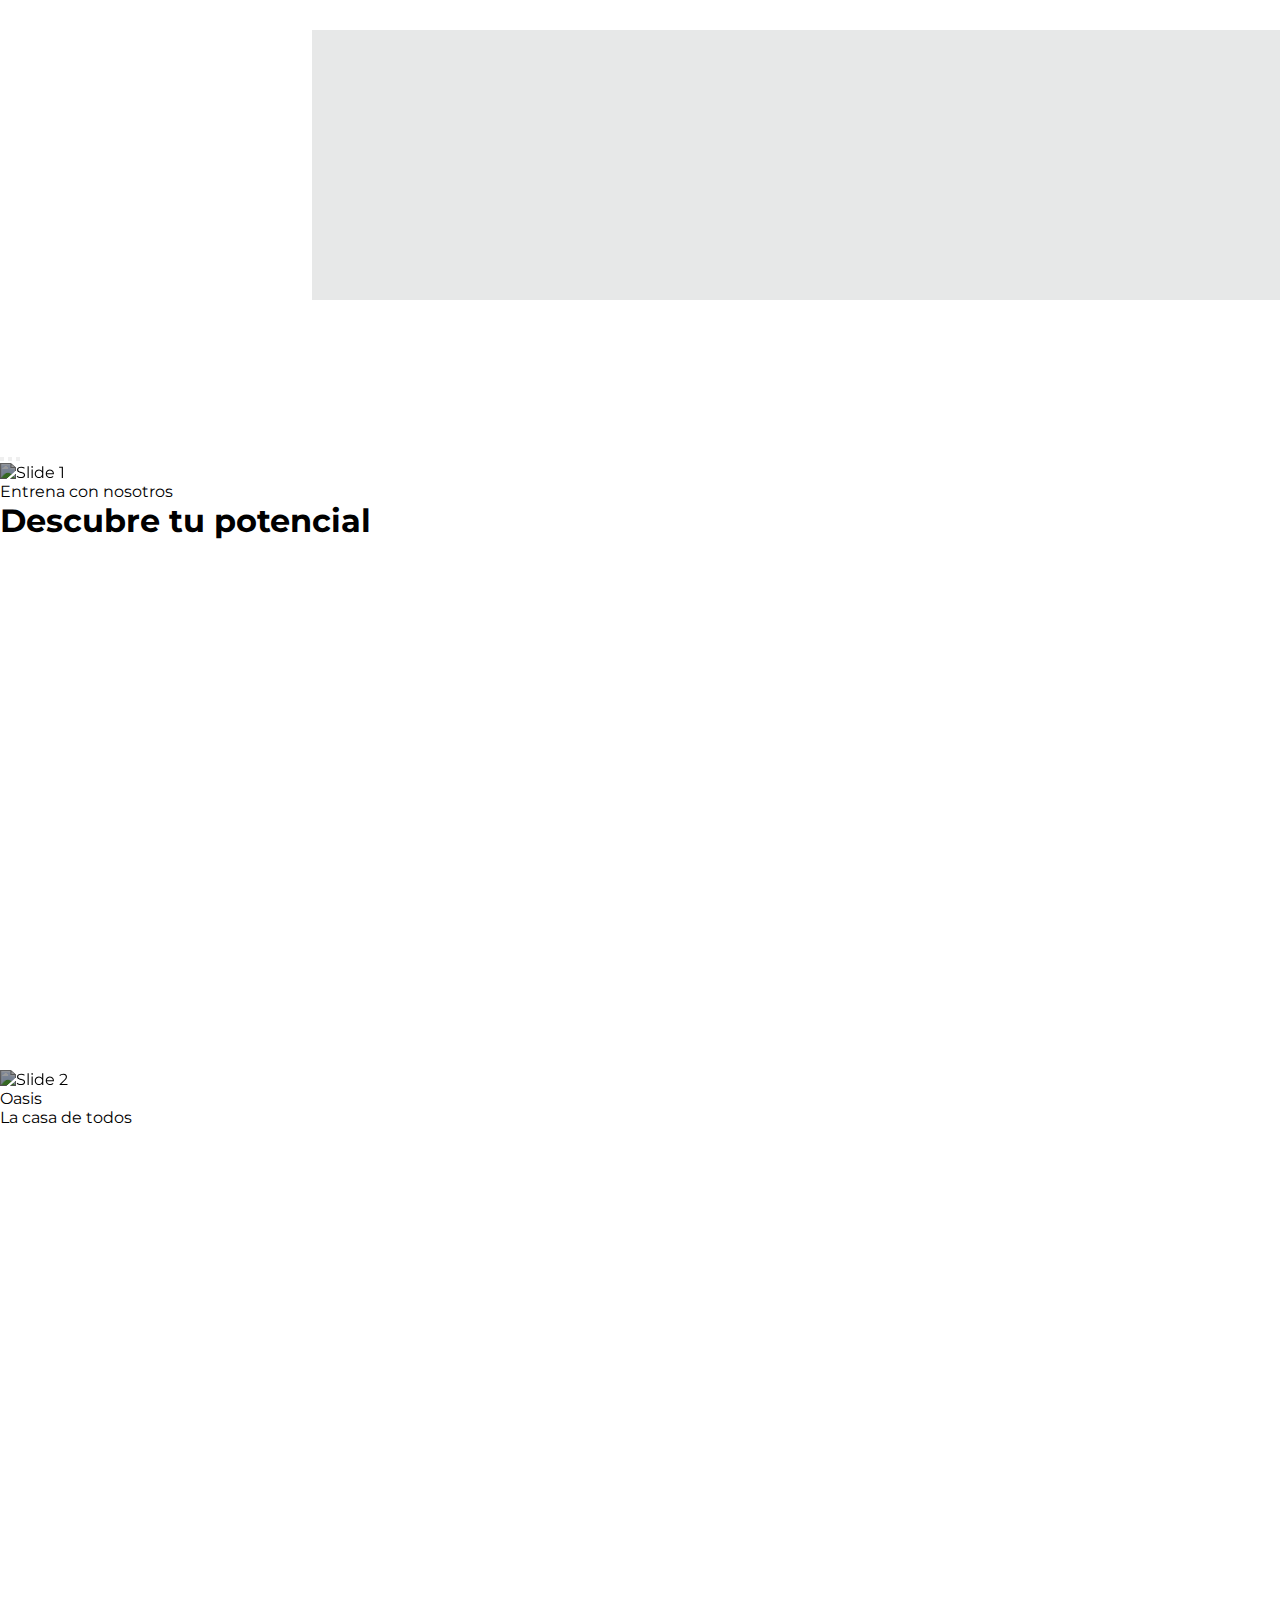
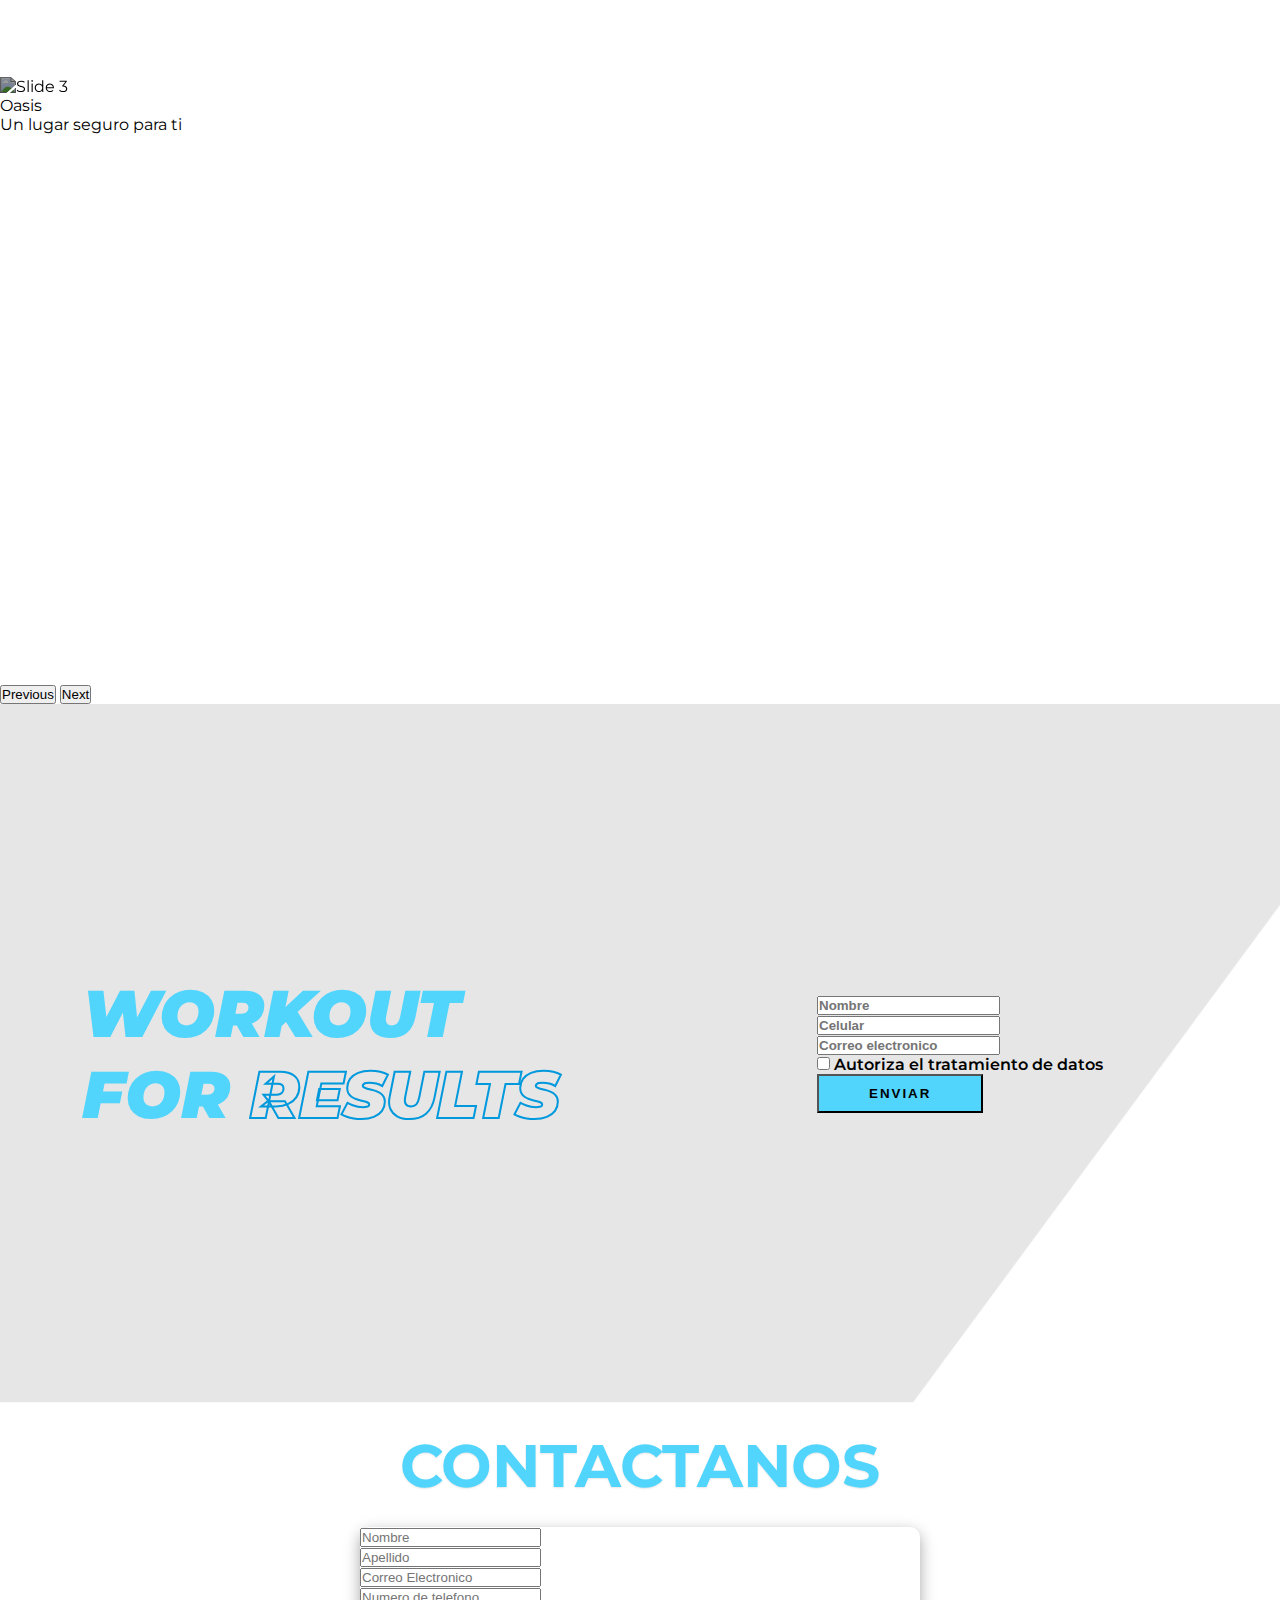
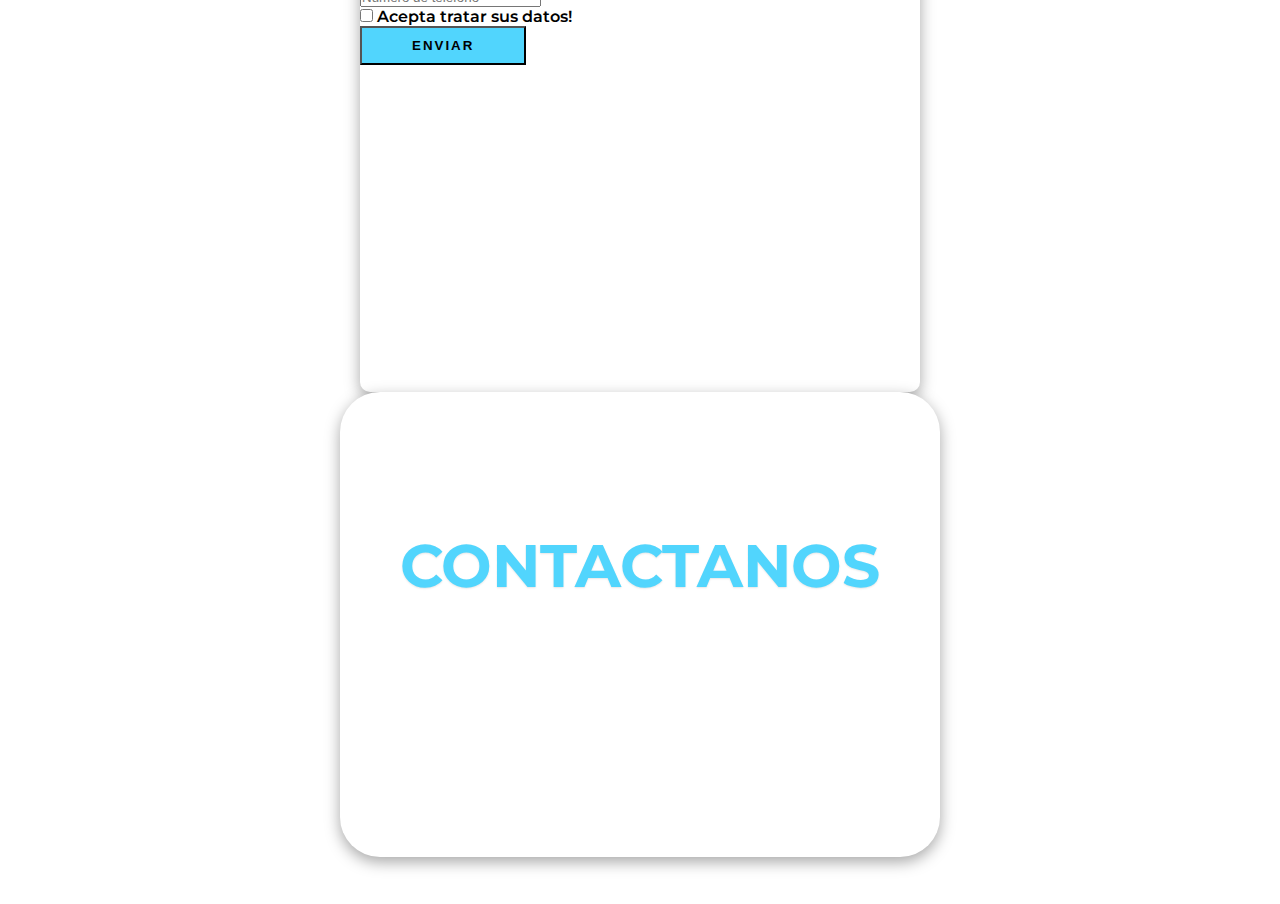
==== commit 19ee2406: "Se realiza ajustes y adiciones para proyecto final" ====
--- a/OASIS/index.html
+++ b/OASIS/index.html
@@ -16,12 +16,12 @@
       crossorigin="anonymous"
     />
 
-    <link rel="preconnect" href="https://fonts.googleapis.com" />
+    <!-- <link rel="preconnect" href="https://fonts.googleapis.com" />
     <link rel="preconnect" href="https://fonts.gstatic.com" crossorigin />
     <link
       href="https://fonts.googleapis.com/css2?family=DM+Sans:ital,wght@0,500;0,700;1,400&family=Inter:wght@300;500&family=Roboto:wght@300&display=swap"
       rel="stylesheet"
-    />
+    /> -->
     <link
       rel="stylesheet"
       href="https://cdnjs.cloudflare.com/ajax/libs/font-awesome/6.4.0/css/all.min.css"
@@ -79,13 +79,16 @@
         <div class="sec2--title">
         <!-- <h1 class="display-3">¡Ven a experimentar la diferencia en</h1>
         <h1 class="display-3 sub--title">Oasis!</h1> -->
-        <p>¡Ven a experimentar la diferencia en</p>
-        <section class="animation">
-          <div class="first"><div class="first-sp"><span>OASIS!</span></div></div>
-          <div class="second"><div class="first-sp">🐰</div></div>
-        </section>
-
+        <p>Ven a experimentar la diferencia en</p>
+        
+        <h2 class="border">oasis!</h2>
+        <h2 class="wave">oasis!</h2>
+        
       </div>
+      </section>
+      <section class="sec sec7">
+        <div class="sec7-1"></div>
+        <div class="sec7-2"></div>
       </section>
       <section class="sec3" id="sec3">
         
@@ -253,33 +256,20 @@
         </div>
       </section>
       <section class="sec sec6">
-        <div class="sec6-1">
-          <form>
-            <div class="mb-5">
-              <label for="fullname" class="form-label">Nombre Completo</label>
-              <input type="text" class="form-control" id="fullname" aria-describedby="">
-            </div>
-            <div class="mb-5">
-              <label for="email" class="form-label">Correo Electronico</label>
-              <input type="email" class="form-control" id="email" aria-describedby="emailHelp">
-            </div>
-            <div class="mb-5">
-              <label class="form-label" for="Celular">Celular</label>
-              <input type="number" class="form-control" id="Celular">
-            </div>
-            <button type="submit" class="btn btn-primary">Enviar</button>
-          </form>
-        </div>
-        <div class="sec6-2">
-          <div class="map-area">
-            <iframe
-              src="https://www.google.com/maps/embed?pb=!1m18!1m12!1m3!1d3966.7162189505652!2d-75.61394908523117!3d6.168741795533894!2m3!1f0!2f0!3f0!3m2!1i1024!2i768!4f13.1!3m3!1m2!1s0x8e46836e4faf3ea5%3A0xfa23f97766a9f720!2sOasis%20Centro%20Fitness!5e0!3m2!1sen!2sco!4v1685410771292!5m2!1sen!2sco"
-              allowfullscreen=""
-              loading="lazy"
-              referrerpolicy="no-referrer-when-downgrade"
-            ></iframe>
-          </div>
-        </div>
+        <div class="contact-area">
+          <div class="container">
+            <div class="row">
+              <div class="col-md-12 col-sm-12 col-xs-12">
+                <div class="section-title">
+                  <h2><span>Contactanos</span></h2>
+                </div>
+              </div>
+            </div>
+          </div>
+        <div class="child6-1">
+          
+        </div>
+        <div class="child6-2"></div>
       </section>
     </main>
     <footer class="footer fix-bottom bg-dark">
--- a/OASIS/style.css
+++ b/OASIS/style.css
@@ -1,7 +1,13 @@
+@import url('https://fonts.googleapis.com/css2?family=Montserrat:ital,wght@0,200;0,300;0,400;0,500;0,600;0,700;0,800;1,700&display=swap');
 * {
   padding: 0;
   margin: 0;
   box-sizing: border-box;
+}
+
+html,
+body {
+  font-family: "Montserrat", sans-serif;
 }
 
 .icon img {
@@ -58,95 +64,108 @@
 }
 
 .sec2--title p {
+  font-weight: 900;
   text-shadow: 0 0 7px rgba(255, 255, 255, 0.3),
     0 0 3px rgba(255, 255, 255, 0.3);
 }
 
 .sec2--title {
-  /* display: flex;
-    flex-direction: column;
-    align-items: center; */
-
   color: #000;
   font-size: 2.26rem;
   text-transform: uppercase;
-  /* height: 100vh; */
   display: flex;
   flex-direction: column;
   align-items: center;
   justify-content: center;
 }
 
-.animation {
-  height:50px;
-  overflow:hidden;
-  margin-left: 1rem;
-}
-
-.animation > div > div {
-  padding: 0.25rem 0.75rem;
-  height:2.81rem;
-  margin-bottom: 2.81rem;
-  display:inline-block;
-}
-
-.animation div:first-child {
-  animation: text-animation 7s infinite;
-}
-
-.first{
-  align-items: center;
-}
-
-.first div {
-  background-color:#94D1D9;
-}
-.second div {
-  background-color:#E5BAE8;
-}
-
-.first-sp{
-  display: flex;
-  align-items: center;
-}
-
-.first-sp span{
-  display: block;
-}
-
-@keyframes text-animation {
-  0% {margin-top: 0;}
-  10% {margin-top: 0;}
-  20% {margin-top: -5.62rem;}
-  30% {margin-top: -5.62rem;}
-  40% {margin-top: -11.24rem;}
-  60% {margin-top: -11.24rem;}
-  70% {margin-top: -5.62rem;}
-  80% {margin-top: -5.62rem;}
-  90% {margin-top: 0;}
-  100% {margin-top: 0;}
-}
-
-.sec4{
+.sec2 h2 {
+  font-size: 6rem;
+  position: absolute;
+  font-weight: 700;
+  margin-top: 11vh;
+  font-style: italic;
+}
+
+.border {
+  color: black;
+  text-shadow: -1px -1px 0 white, 1px -1px 0 white, 1px 1px 0 white,
+    -1px 1px 0 white;
+    border: none !important;
+}
+
+.wave {
+  color: #51d5fd;
+  animation: wave 3s ease-in-out infinite;
+}
+
+@keyframes wave {
+  0%,
+  100% {
+    clip-path: polygon(
+      0% 47%,
+      10% 48%,
+      33% 54%,
+      54% 60%,
+      70% 61%,
+      84% 59%,
+      100% 52%,
+      100% 100%,
+      0% 100%
+    );
+  }
+
+  50% {
+    clip-path: polygon(
+      0% 60%,
+      15% 65%,
+      34% 66%,
+      51% 62%,
+      67% 50%,
+      84% 45%,
+      100% 46%,
+      100% 100%,
+      0% 100%
+    );
+  }
+}
+
+.sec7 {
+  height: 30vh;
+  background-image: url("./images/SEC3.png");
+  background-size: cover;
+  background-repeat: no-repeat;
+  background-position: center center;
+}
+
+.sec7 {
+  display: flex;
+}
+
+.sec3{
+  margin-top: 16vh;
+}
+
+.sec4 {
   height: 700px;
 }
-.section-title{
+.section-title {
   text-align: center;
   padding: 25px 0;
 }
 
-.section-title h2{
+.section-title h2 {
   font-size: 60px;
   text-transform: uppercase;
   font-weight: 700;
-  text-shadow: 0 1px 2px rgb(0, 0, 0,0.1);
-}
-
-.section-title h2 span{
-  color: #51d5fd;
-}
-
-.contact-form{
+  text-shadow: 0 1px 2px rgb(0, 0, 0, 0.1);
+}
+
+.section-title h2 span {
+  color: #51d5fd;
+}
+
+.contact-form {
   margin-left: 20px;
   margin-right: 20px;
   border-radius: 10px;
@@ -155,7 +174,7 @@
   box-shadow: rgba(0, 0, 0, 0.35) 0 5px 15px;
 }
 
-.contact-form .btn{
+.contact-form .btn {
   background: #51d5fd;
   text-transform: uppercase;
   font-weight: 700;
@@ -163,15 +182,15 @@
   letter-spacing: 2px;
 }
 
-.map-area{
-width: 600px;  
-height: 465px;
-background: #fff;
-box-shadow: rgba(0, 0, 0, 0.35) 0 5px 15px; 
-border-radius: 40px;
-}
-
-.map-area iframe{
+.map-area {
+  width: 600px;
+  height: 465px;
+  background: #fff;
+  box-shadow: rgba(0, 0, 0, 0.35) 0 5px 15px;
+  border-radius: 40px;
+}
+
+.map-area iframe {
   width: 100%;
   height: 100%;
   border: none;
@@ -179,18 +198,17 @@
 
 /* responsive */
 
-@media(max-width: 991px){
-  .contact-form{
-      margin-bottom: 30px;
-  }
-  .map-area{
-      width: 100%;
-      height: 400px;
-  }
-}
-
-
-.sec5{
+@media (max-width: 991px) {
+  .contact-form {
+    margin-bottom: 30px;
+  }
+  .map-area {
+    width: 100%;
+    height: 400px;
+  }
+}
+
+.sec5 {
   /* display: flex;
   align-items: center;
   justify-content: space-around;
@@ -205,16 +223,15 @@
   background-position: center center;
 }
 
-
-.child5-1,.child5-2{
+.child5-1,
+.child5-2 {
   display: flex;
   justify-content: center;
   align-items: center;
   width: 100%;
 }
 
-
-.child5-2 .btn{
+.child5-2 .btn {
   background: #51d5fd;
   text-transform: uppercase;
   font-weight: 700;
@@ -222,38 +239,30 @@
   letter-spacing: 2px;
 }
 
-.sec6{
-  display: flex;
-  flex-direction: row;
-  gap: 20px;
-  width: 100%;
-  justify-items: center;
-  align-items: center;
-}
-
-.sec6-1, .sec6-2{
-  width: 50%;
-  display: flex;
-  justify-content: center;
-  margin: 0;
-}
-
-.italic{
-  font-family: Georgia, 'Times New Roman', Times, serif;
+.sec5 input,
+label {
+  font-weight: 600;
+}
+
+.sec6 {
+  display: flex;
+  justify-content: center;
+}
+
+.italic {
   font-size: 66px;
   font-weight: 900;
-  font-style:italic;
-  color: #51d5fd;
-}
-
-.bordeazul{
-  font-family: Georgia, 'Times New Roman', Times, serif;
+  font-style: italic;
+  color: #51d5fd;
+}
+
+.bordeazul {
   font-size: 66px;
   font-weight: 900;
-  font-style:italic;
-  color: #E6E6E6;
+  font-style: italic;
+  color: #e6e6e6;
   opacity: 1;
-  -webkit-text-stroke: 2px #0099DD;
+  -webkit-text-stroke: 2px #0099dd;
 }
 
 .fix-bottom {
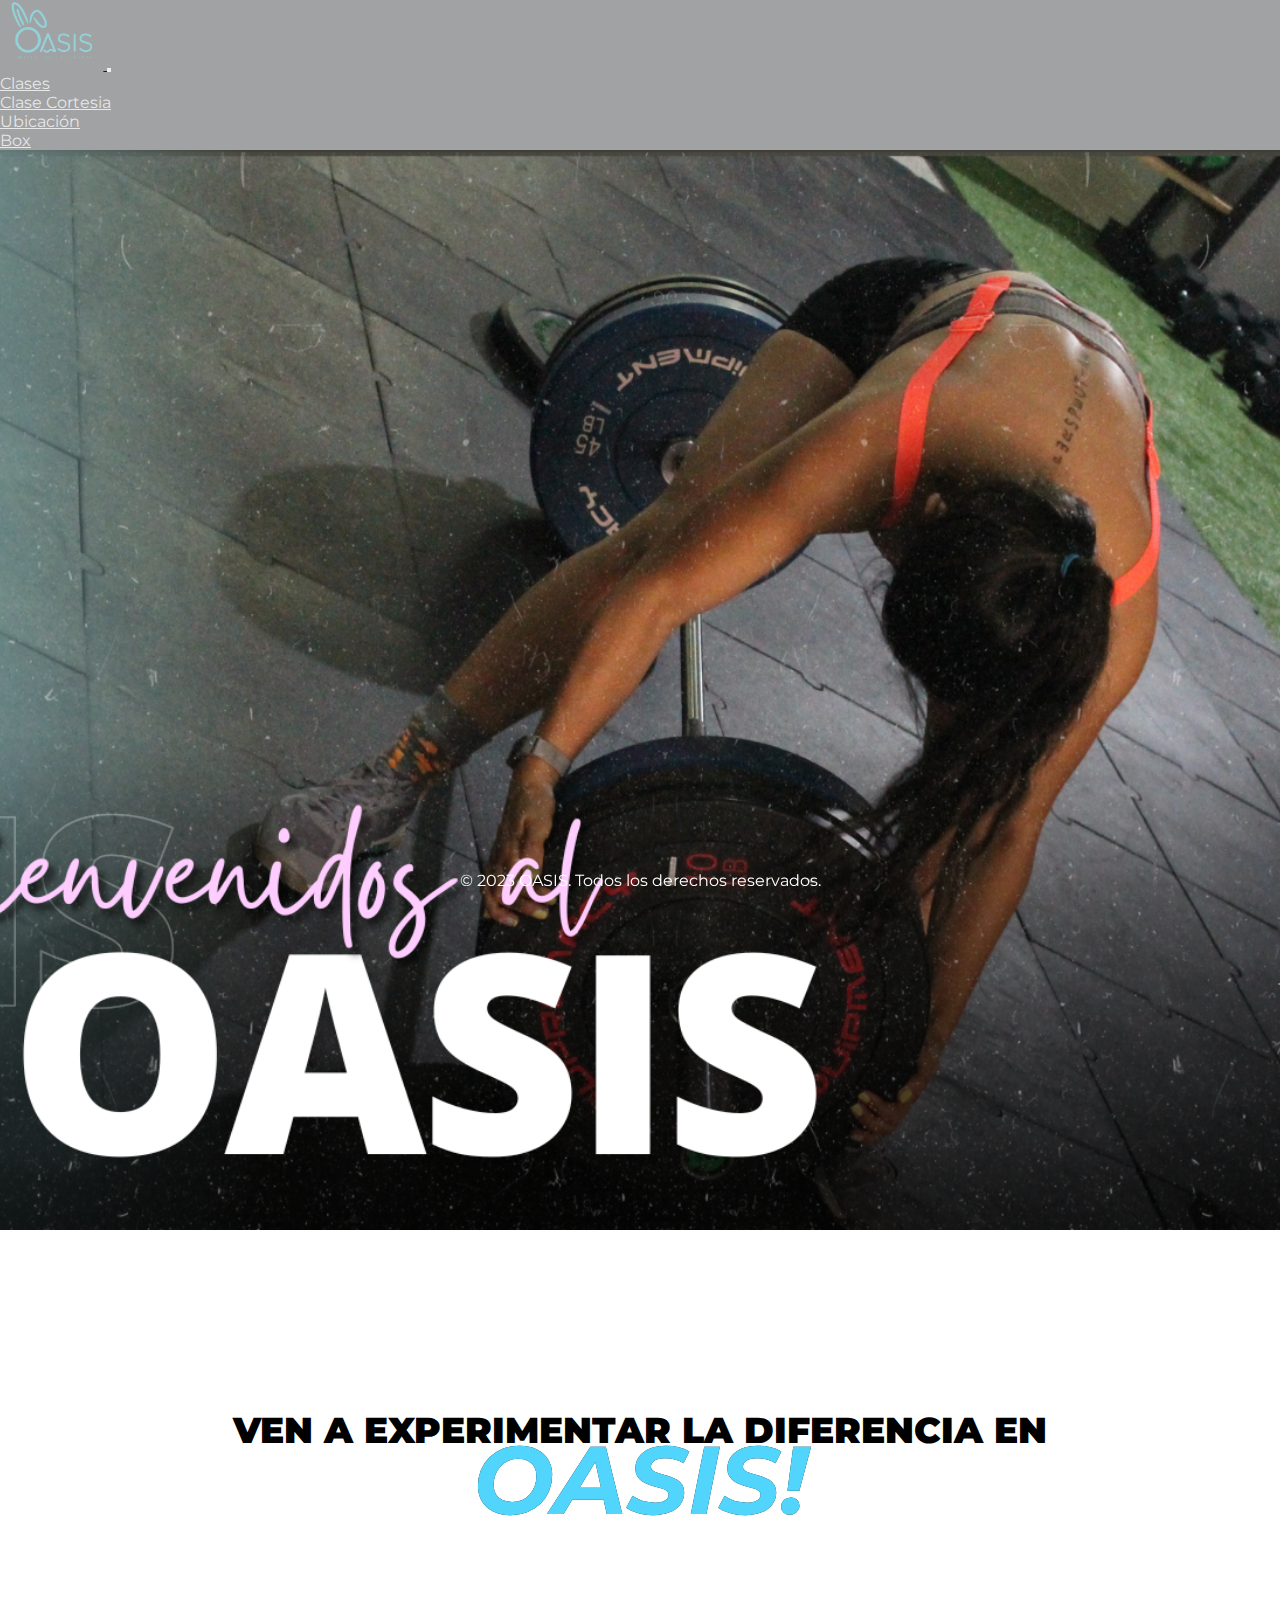
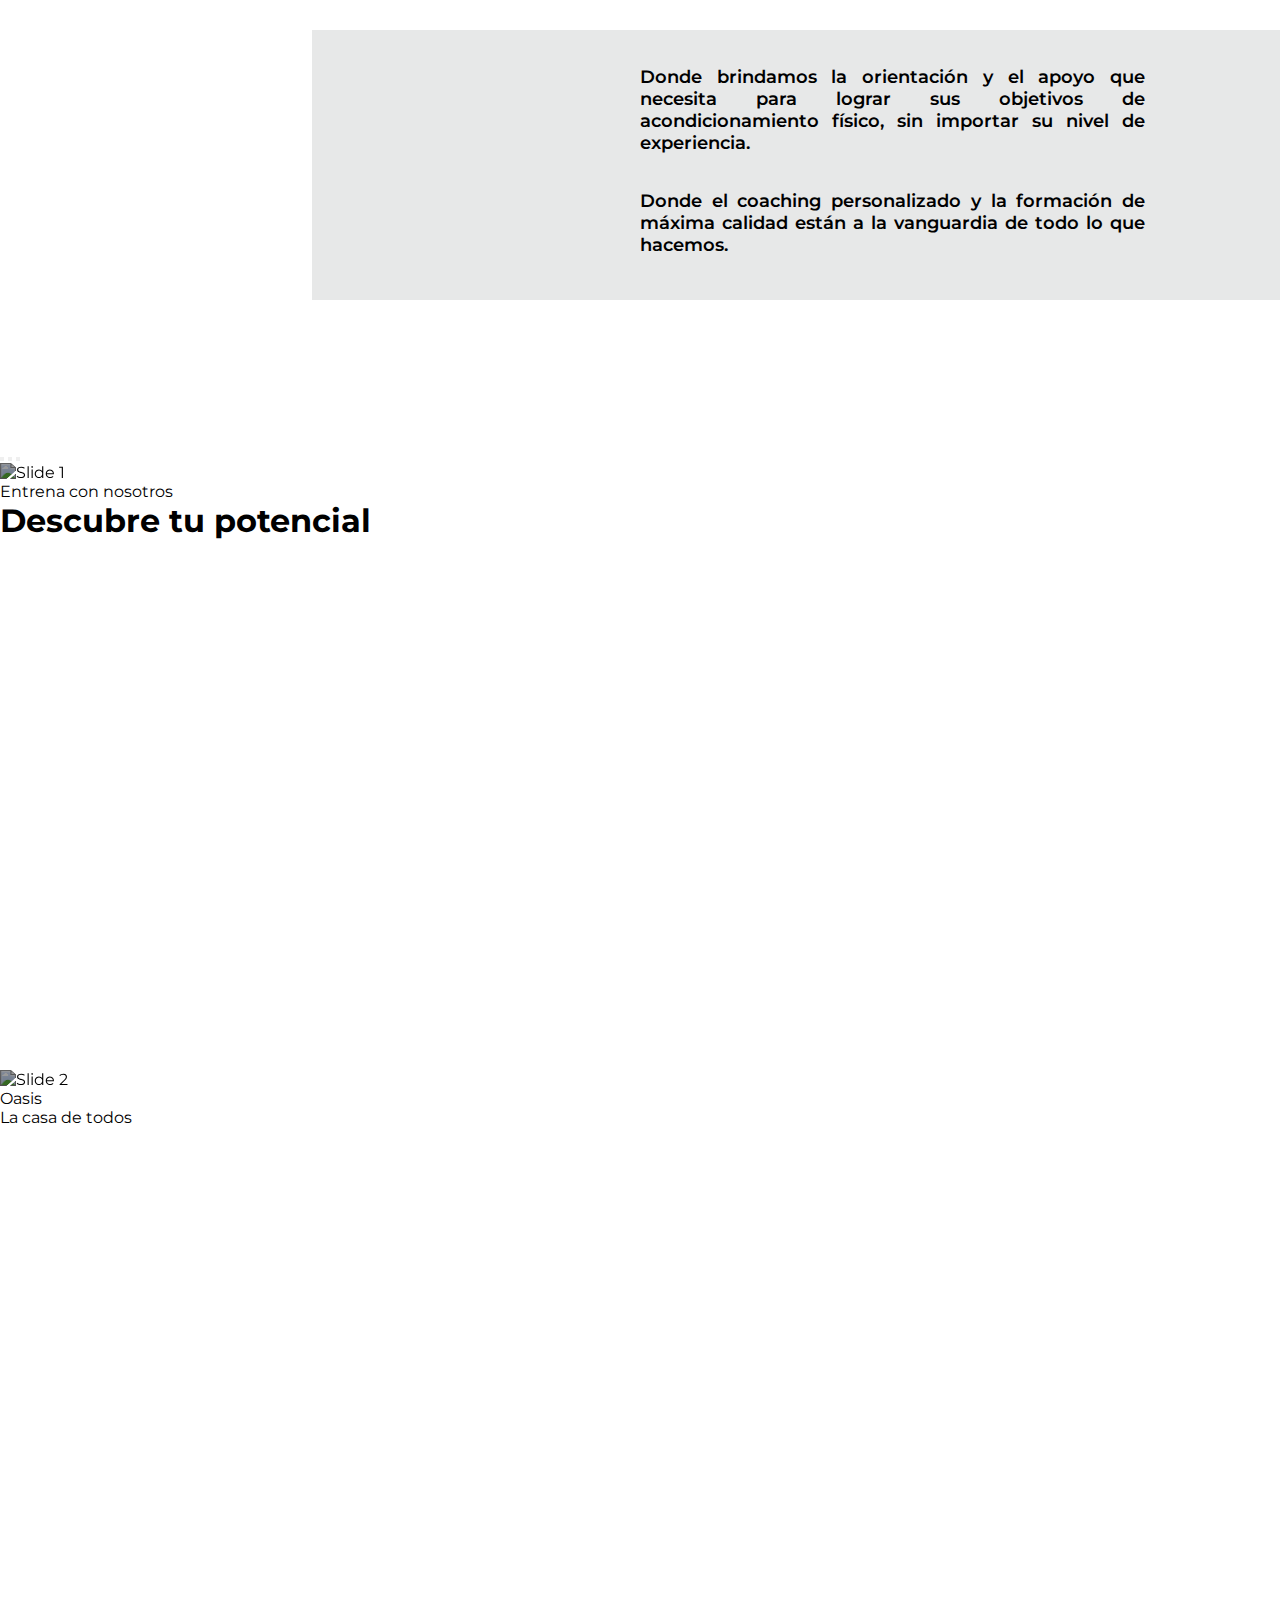
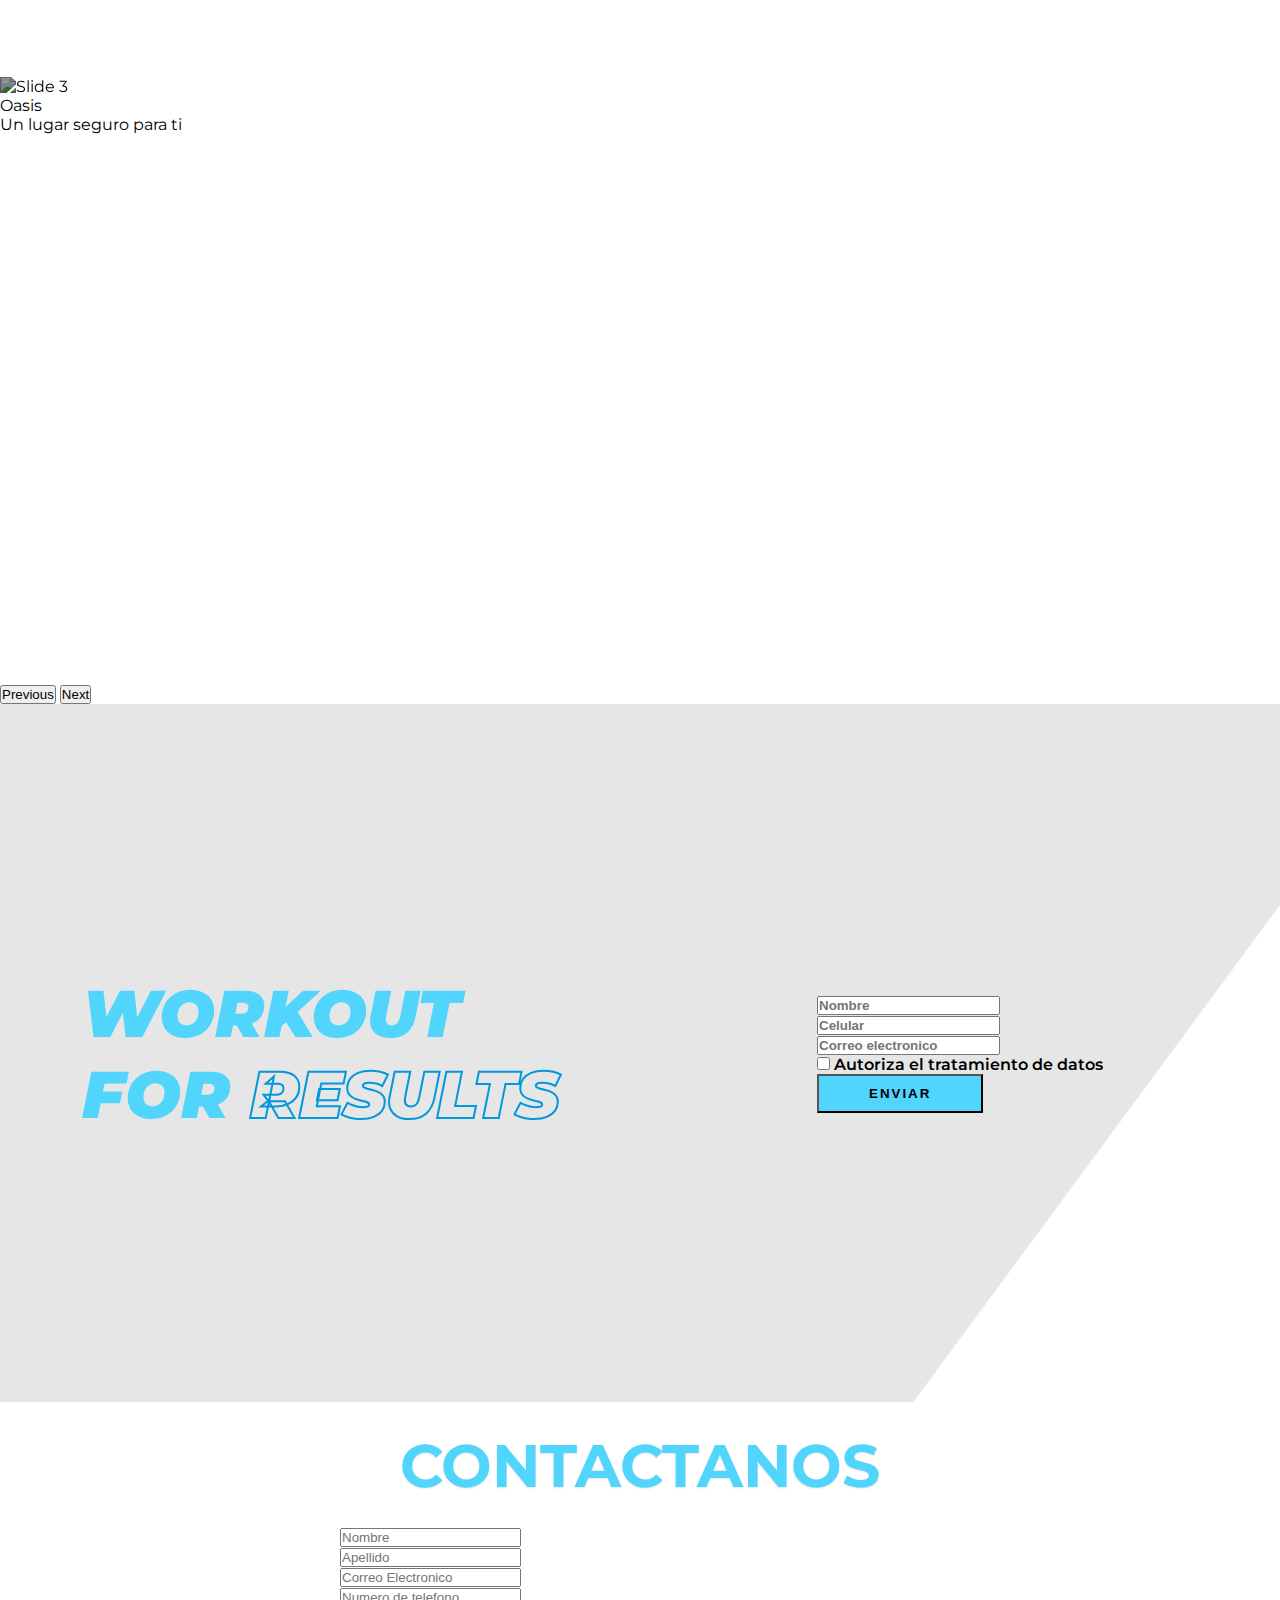
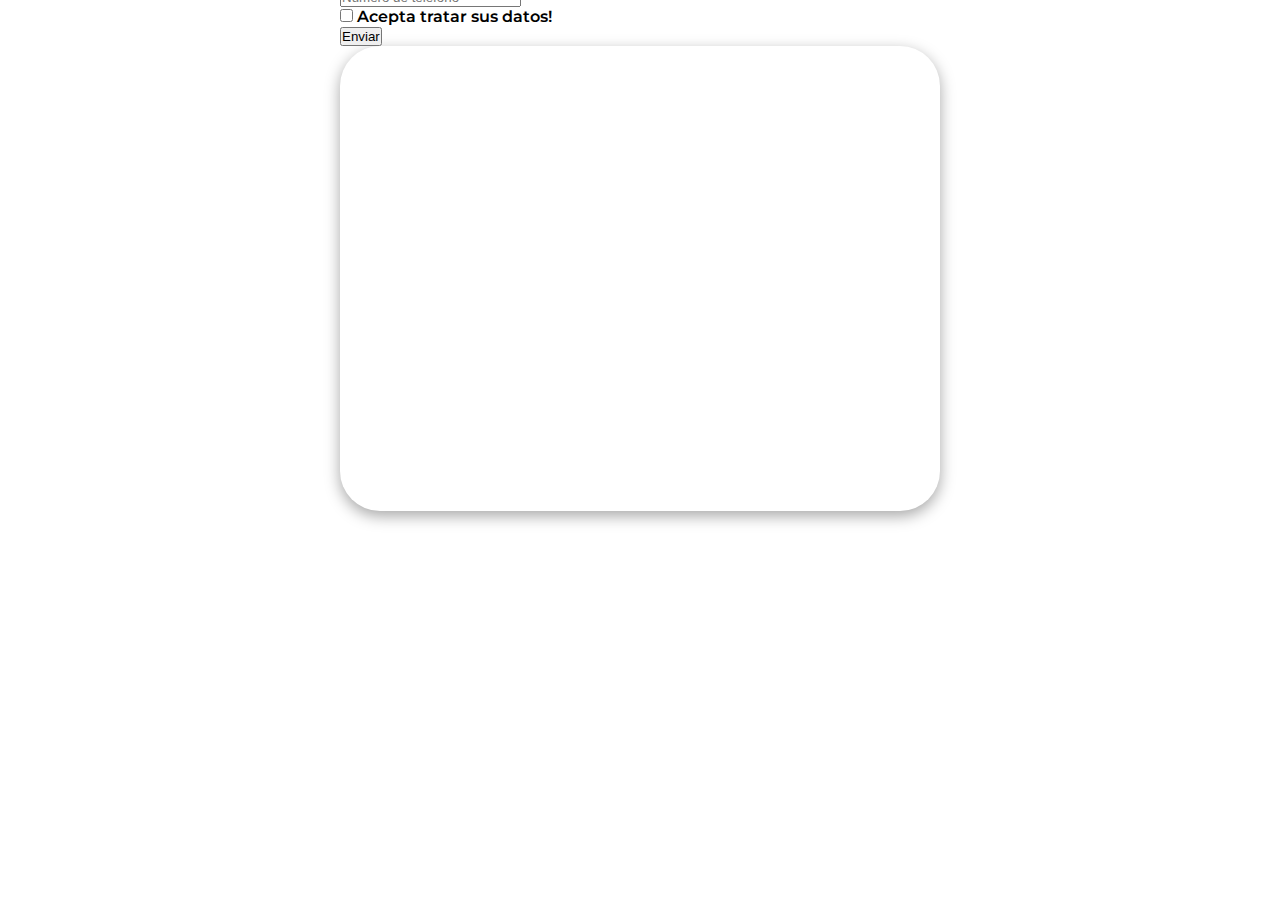
==== commit f848bef1: "add new fields" ====
--- a/OASIS/index.html
+++ b/OASIS/index.html
@@ -87,8 +87,15 @@
       </div>
       </section>
       <section class="sec sec7">
-        <div class="sec7-1"></div>
-        <div class="sec7-2"></div>
+        <div class="sec7-1">
+          <div class="img_numbers">
+            <!-- <img src="./images/20.png" alt="20"> -->
+          </div>
+        </div>
+        <div class="sec7-2">
+          <p>Donde brindamos la orientación y el apoyo que necesita para lograr sus objetivos de acondicionamiento físico, sin importar su nivel de experiencia.</p>
+          <p>Donde el coaching personalizado y la formación de máxima calidad están a la vanguardia de todo lo que hacemos.</p>
+        </div>
       </section>
       <section class="sec3" id="sec3">
         
@@ -191,7 +198,7 @@
           </div>
           <div class="row">
             <div class="col-md-6 col-sm-12 col-xs-12">
-              <div class="contact-form">
+              <!-- <div class="contact-form"> -->
                 <form>
                   <div class="mb-3">
                     <input type="text" class="form-control" placeholder="Nombre" />
@@ -240,7 +247,7 @@
                   </div>
                   <button type="submit" class="btn btn-primary">Enviar</button>
                 </form>
-              </div>
+              <!-- </div> -->
             </div>
             <div class="col-md-6 col-sm-12 col-xs-12">
               <div class="map-area">
@@ -256,20 +263,6 @@
         </div>
       </section>
       <section class="sec sec6">
-        <div class="contact-area">
-          <div class="container">
-            <div class="row">
-              <div class="col-md-12 col-sm-12 col-xs-12">
-                <div class="section-title">
-                  <h2><span>Contactanos</span></h2>
-                </div>
-              </div>
-            </div>
-          </div>
-        <div class="child6-1">
-          
-        </div>
-        <div class="child6-2"></div>
       </section>
     </main>
     <footer class="footer fix-bottom bg-dark">
--- a/OASIS/style.css
+++ b/OASIS/style.css
@@ -140,6 +140,20 @@
 
 .sec7 {
   display: flex;
+  width: 100%;
+  gap: 50%;
+}
+
+
+.sec7-2{
+  text-align: justify;
+  font-weight: 600;
+  font-size: 2vh;
+  margin-right: 15vh;
+}
+
+.sec7 p {
+  margin-top: 4vh;
 }
 
 .sec3{
